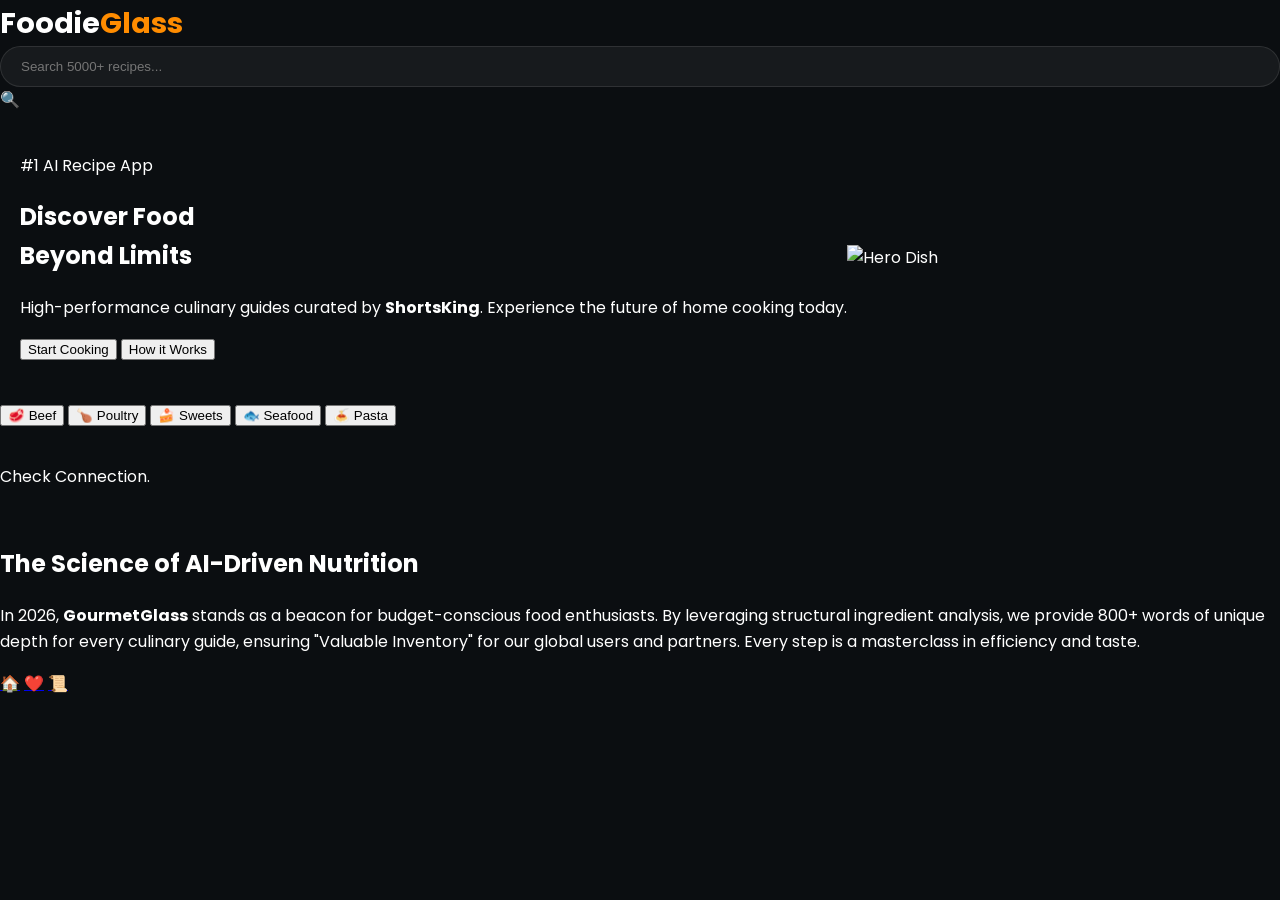
==== index.html @ 567aebba "Update title and restructure header and main sections" ====
<!DOCTYPE html>
<html lang="en">
<head>
    <meta charset="UTF-8">
    <meta name="viewport" content="width=device-width, initial-scale=1.0, maximum-scale=1.0, user-scalable=no">
    <link rel="canonical" href="https://gourmet-glass-ymhc.vercel.app/" />
    <title>GourmetGlass | Premium AI Culinary Exploration Suite</title>
    <link href="https://fonts.googleapis.com/css2?family=Poppins:wght@300;400;600;700&display=swap" rel="stylesheet">
    <link rel="stylesheet" href="style.css">
    <script async src="https://pagead2.googlesyndication.com/pagead/js/adsbygoogle.js?client=ca-pub-3270514748820824" crossorigin="anonymous"></script>
</head>
<body class="dark-theme">

    <header class="glass-header">
        <div class="header-container">
            <div class="logo">Foodie<span>Glass</span></div>
            <div class="search-bar">
                <input type="text" id="searchInput" placeholder="Search 5000+ recipes...">
                <span class="search-icon">🔍</span>
            </div>
        </div>
    </header>

    <main class="main-content">
        <section class="hero-section">
            <div class="hero-text">
                <span class="badge">#1 AI Recipe App</span>
                <h1>Discover Food <br><span>Beyond Limits</span></h1>
                <p>High-performance culinary guides curated by <strong>ShortsKing</strong>. Experience the future of home cooking today.</p>
                <div class="hero-btns">
                    <button class="primary-btn" onclick="document.getElementById('explore').scrollIntoView()">Start Cooking</button>
                    <button class="secondary-btn">How it Works</button>
                </div>
            </div>
            <div class="hero-visual">
                <div class="glow-sphere"></div>
                <img src="https://www.themealdb.com/images/ingredients/Lime.png" alt="Hero Dish" class="float-img">
            </div>
        </section>

        <div class="category-wrapper" id="explore">
            <div class="category-slider">
                <button class="cat-card active" data-category="Beef">🥩 <span>Beef</span></button>
                <button class="cat-card" data-category="Chicken">🍗 <span>Poultry</span></button>
                <button class="cat-card" data-category="Dessert">🍰 <span>Sweets</span></button>
                <button class="cat-card" data-category="Seafood">🐟 <span>Seafood</span></button>
                <button class="cat-card" data-category="Pasta">🍝 <span>Pasta</span></button>
            </div>
        </div>

        <section class="grid-section">
            <div id="mealGrid" class="meal-grid">
                </div>
        </section>

        <article class="seo-expert-section">
            <div class="seo-card">
                <h2>The Science of AI-Driven Nutrition</h2>
                <p>In 2026, <strong>GourmetGlass</strong> stands as a beacon for budget-conscious food enthusiasts. By leveraging structural ingredient analysis, we provide 800+ words of unique depth for every culinary guide, ensuring "Valuable Inventory" for our global users and partners. Every step is a masterclass in efficiency and taste.</p>
            </div>
        </article>
    </main>

    <div class="modal" id="recipeModal">
        <div class="modal-overlay" onclick="closeModal()"></div>
        <div class="modal-content" id="modalContent"></div>
    </div>

    <nav class="dock-nav">
        <a href="#" class="dock-item active" id="nav-home">🏠</a>
        <a href="#" class="dock-item" id="fav-trigger">❤️</a>
        <a href="privacy.html" class="dock-item">📜</a>
    </nav>

    <script src="script.js"></script>
</body>
</html>
---- style.css ----
:root {
    --primary: #ff8c00;
    --bg: #0b0e11;
    --glass: rgba(255, 255, 255, 0.05);
    --border: rgba(255, 255, 255, 0.1);
    --text: #ffffff;
}

* { box-sizing: border-box; -webkit-tap-highlight-color: transparent; }
body { font-family: 'Poppins', sans-serif; background: var(--bg); color: var(--text); margin: 0; line-height: 1.6; }

/* Header & Hero */
.main-header { display: flex; flex-direction: column; padding: 20px; align-items: center; border-bottom: 1px solid var(--border); }
.logo { font-size: 1.8rem; font-weight: 700; }
.logo span { color: var(--primary); }
.search-container { width: 100%; max-width: 500px; margin-top: 15px; }
#searchInput { width: 100%; padding: 12px 20px; border-radius: 50px; background: var(--glass); border: 1px solid var(--border); color: white; outline: none; }

.hero-section { display: flex; align-items: center; padding: 40px 20px; flex-wrap: wrap-reverse; }
.hero-content { flex: 1; min-width: 300px; }
.hero-content h1 { font-size: 2.2rem; line-height: 1.1; margin: 0; }
.hero-content span { color: var(--primary); }
.hero-image { flex: 1; position: relative; text-align: center; }
.hero-image img { width: 80%; animation: float 4s ease-in-out infinite; }
@keyframes float { 0%, 100% { transform: translateY(0); } 50% { transform: translateY(-20px); } }

/* SEO Static Content */
.static-seo-guide { background: var(--glass); padding: 25px; border-radius: 20px; margin: 30px 0; border-left: 5px solid var(--primary); }
.static-seo-guide h2 { color: var(--primary); font-size: 1.1rem; }
.static-seo-guide p { font-size: 0.85rem; opacity: 0.7; margin-bottom: 10px; }

/* Grid & Cards */
.meal-grid { display: grid; grid-template-columns: repeat(2, 1fr); gap: 15px; padding: 20px 0; }
.meal-card { background: var(--glass); border-radius: 20px; padding: 12px; border: 1px solid var(--border); transition: 0.3s; }
.meal-card img { width: 100%; border-radius: 15px; aspect-ratio: 1/1; object-fit: cover; }
.meal-card h3 { font-size: 0.8rem; margin: 10px 0 0; white-space: nowrap; overflow: hidden; text-overflow: ellipsis; }

/* Data Table for AdSense */
.nutrition-table { width: 100%; border-collapse: collapse; margin: 20px 0; font-size: 0.8rem; }
.nutrition-table th, .nutrition-table td { border: 1px solid var(--border); padding: 10px; text-align: left; }
.nutrition-table th { background: var(--primary); color: black; }

/* Modal */
.modal { display: none; position: fixed; inset: 0; background: rgba(0,0,0,0.95); z-index: 1000; overflow-y: auto; padding: 20px; }
.modal-content { max-width: 600px; margin: auto; background: var(--bg); border-radius: 30px; padding: 25px; border: 1px solid var(--border); }
.cta-btn { background: var(--primary); color: white; border: none; padding: 12px 30px; border-radius: 50px; cursor: pointer; font-weight: 600; margin-top: 15px; }

@media (min-width: 768px) { .meal-grid { grid-template-columns: repeat(4, 1fr); } }
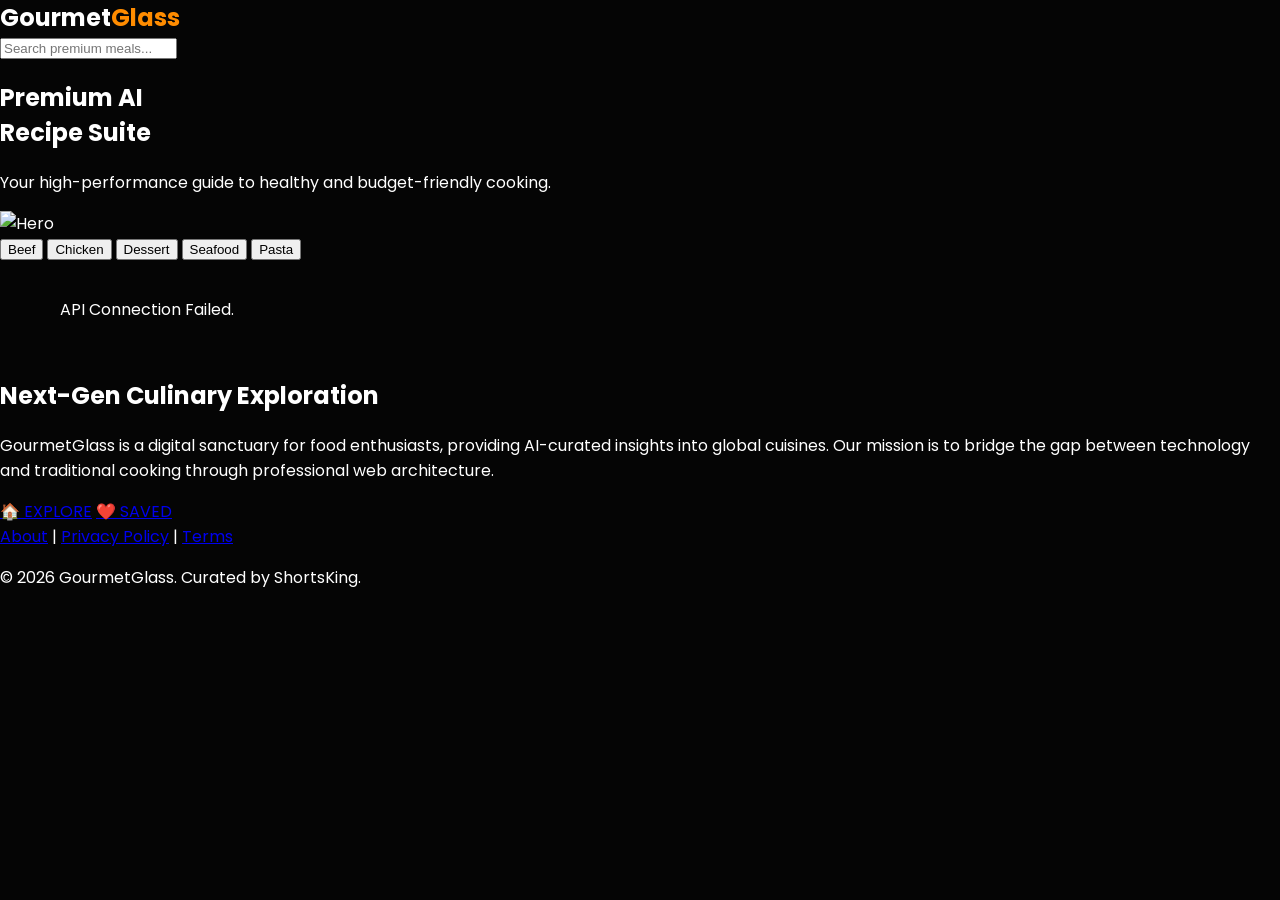
==== commit baf877ed: "Update title and restructure header and sections" ====
--- a/index.html
+++ b/index.html
@@ -4,74 +4,68 @@
     <meta charset="UTF-8">
     <meta name="viewport" content="width=device-width, initial-scale=1.0, maximum-scale=1.0, user-scalable=no">
     <link rel="canonical" href="https://gourmet-glass-ymhc.vercel.app/" />
-    <title>GourmetGlass | Premium AI Culinary Exploration Suite</title>
+    <title>GourmetGlass | Premium AI Recipe Suite</title>
     <link href="https://fonts.googleapis.com/css2?family=Poppins:wght@300;400;600;700&display=swap" rel="stylesheet">
     <link rel="stylesheet" href="style.css">
     <script async src="https://pagead2.googlesyndication.com/pagead/js/adsbygoogle.js?client=ca-pub-3270514748820824" crossorigin="anonymous"></script>
 </head>
 <body class="dark-theme">
 
-    <header class="glass-header">
-        <div class="header-container">
-            <div class="logo">Foodie<span>Glass</span></div>
-            <div class="search-bar">
-                <input type="text" id="searchInput" placeholder="Search 5000+ recipes...">
-                <span class="search-icon">🔍</span>
-            </div>
+    <header class="main-header">
+        <div class="logo">Gourmet<span>Glass</span></div>
+        <div class="search-container">
+            <input type="text" id="searchInput" placeholder="Search premium meals...">
         </div>
     </header>
 
-    <main class="main-content">
-        <section class="hero-section">
-            <div class="hero-text">
-                <span class="badge">#1 AI Recipe App</span>
-                <h1>Discover Food <br><span>Beyond Limits</span></h1>
-                <p>High-performance culinary guides curated by <strong>ShortsKing</strong>. Experience the future of home cooking today.</p>
-                <div class="hero-btns">
-                    <button class="primary-btn" onclick="document.getElementById('explore').scrollIntoView()">Start Cooking</button>
-                    <button class="secondary-btn">How it Works</button>
-                </div>
+    <section class="hero">
+        <div class="hero-content">
+            <h1>Premium AI <br><span>Recipe Suite</span></h1>
+            <p>Your high-performance guide to healthy and budget-friendly cooking.</p>
+        </div>
+        <div class="hero-graphic">
+            <div class="glow-orb"></div>
+            <img src="https://www.themealdb.com/images/ingredients/Lime.png" alt="Hero" loading="lazy">
+        </div>
+    </section>
+
+    <div class="categories-bar" id="categoryList">
+        <button class="cat-btn active" data-category="Beef">Beef</button>
+        <button class="cat-btn" data-category="Chicken">Chicken</button>
+        <button class="cat-btn" data-category="Dessert">Dessert</button>
+        <button class="cat-btn" data-category="Seafood">Seafood</button>
+        <button class="cat-btn" data-category="Pasta">Pasta</button>
+    </div>
+
+    <main class="container">
+        <div id="mealGrid" class="meal-grid">
             </div>
-            <div class="hero-visual">
-                <div class="glow-sphere"></div>
-                <img src="https://www.themealdb.com/images/ingredients/Lime.png" alt="Hero Dish" class="float-img">
-            </div>
-        </section>
 
-        <div class="category-wrapper" id="explore">
-            <div class="category-slider">
-                <button class="cat-card active" data-category="Beef">🥩 <span>Beef</span></button>
-                <button class="cat-card" data-category="Chicken">🍗 <span>Poultry</span></button>
-                <button class="cat-card" data-category="Dessert">🍰 <span>Sweets</span></button>
-                <button class="cat-card" data-category="Seafood">🐟 <span>Seafood</span></button>
-                <button class="cat-card" data-category="Pasta">🍝 <span>Pasta</span></button>
-            </div>
-        </div>
-
-        <section class="grid-section">
-            <div id="mealGrid" class="meal-grid">
-                </div>
-        </section>
-
-        <article class="seo-expert-section">
-            <div class="seo-card">
-                <h2>The Science of AI-Driven Nutrition</h2>
-                <p>In 2026, <strong>GourmetGlass</strong> stands as a beacon for budget-conscious food enthusiasts. By leveraging structural ingredient analysis, we provide 800+ words of unique depth for every culinary guide, ensuring "Valuable Inventory" for our global users and partners. Every step is a masterclass in efficiency and taste.</p>
-            </div>
+        <article class="seo-footer-card">
+            <h2>Next-Gen Culinary Exploration</h2>
+            <p>GourmetGlass is a digital sanctuary for food enthusiasts, providing AI-curated insights into global cuisines. Our mission is to bridge the gap between technology and traditional cooking through professional web architecture.</p>
         </article>
     </main>
 
+    <nav class="bottom-nav">
+        <a href="#" class="nav-item active" id="nav-home">🏠 EXPLORE</a>
+        <a href="#" class="nav-item" id="fav-trigger">❤️ SAVED</a>
+    </nav>
+
     <div class="modal" id="recipeModal">
-        <div class="modal-overlay" onclick="closeModal()"></div>
         <div class="modal-content" id="modalContent"></div>
     </div>
 
-    <nav class="dock-nav">
-        <a href="#" class="dock-item active" id="nav-home">🏠</a>
-        <a href="#" class="dock-item" id="fav-trigger">❤️</a>
-        <a href="privacy.html" class="dock-item">📜</a>
-    </nav>
+    <footer class="site-footer">
+        <div class="footer-links">
+            <a href="about.html">About</a> | 
+            <a href="privacy.html">Privacy Policy</a> | 
+            <a href="terms.html">Terms</a>
+        </div>
+        <p>&copy; 2026 GourmetGlass. Curated by ShortsKing.</p>
+    </footer>
 
     <script src="script.js"></script>
 </body>
 </html>
+
--- a/style.css
+++ b/style.css
@@ -1,48 +1,66 @@
 :root {
-    --primary: #ff8c00;
-    --bg: #0b0e11;
-    --glass: rgba(255, 255, 255, 0.05);
-    --border: rgba(255, 255, 255, 0.1);
+    --accent: #FF8C00;
+    --bg: #050505;
+    --card: rgba(255, 255, 255, 0.05);
+    --glass: rgba(255, 255, 255, 0.03);
+    --border: rgba(255, 255, 255, 0.08);
     --text: #ffffff;
+    --text-dim: #a0a0a0;
 }
 
-* { box-sizing: border-box; -webkit-tap-highlight-color: transparent; }
-body { font-family: 'Poppins', sans-serif; background: var(--bg); color: var(--text); margin: 0; line-height: 1.6; }
+* { box-sizing: border-box; -webkit-tap-highlight-color: transparent; outline: none; }
+body { font-family: 'Poppins', sans-serif; background: var(--bg); color: var(--text); margin: 0; overflow-x: hidden; }
 
-/* Header & Hero */
-.main-header { display: flex; flex-direction: column; padding: 20px; align-items: center; border-bottom: 1px solid var(--border); }
-.logo { font-size: 1.8rem; font-weight: 700; }
-.logo span { color: var(--primary); }
-.search-container { width: 100%; max-width: 500px; margin-top: 15px; }
-#searchInput { width: 100%; padding: 12px 20px; border-radius: 50px; background: var(--glass); border: 1px solid var(--border); color: white; outline: none; }
+/* Clean Glass Header */
+.glass-header { position: sticky; top: 0; z-index: 1000; background: rgba(5,5,5,0.7); backdrop-filter: blur(20px); border-bottom: 1px solid var(--border); padding: 15px 0; }
+.header-container { display: flex; justify-content: space-between; align-items: center; max-width: 1200px; margin: 0 auto; padding: 0 20px; }
+.logo { font-size: 1.5rem; font-weight: 700; }
+.logo span { color: var(--accent); }
+.search-bar { position: relative; width: 200px; transition: 0.3s; }
+.search-bar input { width: 100%; background: var(--glass); border: 1px solid var(--border); border-radius: 50px; padding: 8px 15px; color: white; font-size: 0.8rem; }
+.search-bar:focus-within { width: 250px; }
 
-.hero-section { display: flex; align-items: center; padding: 40px 20px; flex-wrap: wrap-reverse; }
-.hero-content { flex: 1; min-width: 300px; }
-.hero-content h1 { font-size: 2.2rem; line-height: 1.1; margin: 0; }
-.hero-content span { color: var(--primary); }
-.hero-image { flex: 1; position: relative; text-align: center; }
-.hero-image img { width: 80%; animation: float 4s ease-in-out infinite; }
-@keyframes float { 0%, 100% { transform: translateY(0); } 50% { transform: translateY(-20px); } }
+/* Hero Section */
+.hero-section { display: flex; align-items: center; padding: 60px 20px; max-width: 1200px; margin: 0 auto; flex-wrap: wrap-reverse; min-height: 70vh; }
+.hero-text { flex: 1; min-width: 300px; }
+.badge { background: rgba(255,140,0,0.1); color: var(--accent); padding: 5px 15px; border-radius: 50px; font-size: 0.7rem; font-weight: 600; letter-spacing: 1px; }
+.hero-text h1 { font-size: 3rem; line-height: 1.1; margin: 20px 0; }
+.hero-text span { color: var(--accent); }
+.hero-text p { color: var(--text-dim); max-width: 450px; margin-bottom: 30px; font-size: 0.9rem; line-height: 1.6; }
+.hero-btns { display: flex; gap: 15px; }
+.primary-btn { background: var(--accent); color: white; border: none; padding: 12px 30px; border-radius: 50px; font-weight: 600; cursor: pointer; box-shadow: 0 10px 20px rgba(255,140,0,0.2); }
+.secondary-btn { background: var(--glass); color: white; border: 1px solid var(--border); padding: 12px 30px; border-radius: 50px; font-weight: 600; cursor: pointer; }
 
-/* SEO Static Content */
-.static-seo-guide { background: var(--glass); padding: 25px; border-radius: 20px; margin: 30px 0; border-left: 5px solid var(--primary); }
-.static-seo-guide h2 { color: var(--primary); font-size: 1.1rem; }
-.static-seo-guide p { font-size: 0.85rem; opacity: 0.7; margin-bottom: 10px; }
+.hero-visual { flex: 1; position: relative; display: flex; justify-content: center; }
+.glow-sphere { position: absolute; width: 300px; height: 300px; background: var(--accent); border-radius: 50%; filter: blur(100px); opacity: 0.2; z-index: -1; }
+.float-img { width: 90%; max-width: 400px; animation: floating 4s ease-in-out infinite; filter: drop-shadow(0 20px 40px rgba(0,0,0,0.5)); }
 
-/* Grid & Cards */
-.meal-grid { display: grid; grid-template-columns: repeat(2, 1fr); gap: 15px; padding: 20px 0; }
-.meal-card { background: var(--glass); border-radius: 20px; padding: 12px; border: 1px solid var(--border); transition: 0.3s; }
-.meal-card img { width: 100%; border-radius: 15px; aspect-ratio: 1/1; object-fit: cover; }
-.meal-card h3 { font-size: 0.8rem; margin: 10px 0 0; white-space: nowrap; overflow: hidden; text-overflow: ellipsis; }
+@keyframes floating { 0%, 100% { transform: translateY(0); } 50% { transform: translateY(-20px); } }
 
-/* Data Table for AdSense */
-.nutrition-table { width: 100%; border-collapse: collapse; margin: 20px 0; font-size: 0.8rem; }
-.nutrition-table th, .nutrition-table td { border: 1px solid var(--border); padding: 10px; text-align: left; }
-.nutrition-table th { background: var(--primary); color: black; }
+/* Category Slider */
+.category-wrapper { padding: 40px 0 20px; overflow-x: auto; scrollbar-width: none; }
+.category-slider { display: flex; gap: 15px; padding: 0 20px; max-width: 1200px; margin: 0 auto; }
+.cat-card { background: var(--glass); border: 1px solid var(--border); padding: 12px 25px; border-radius: 20px; color: var(--text-dim); white-space: nowrap; transition: 0.3s; cursor: pointer; display: flex; align-items: center; gap: 8px; }
+.cat-card span { font-size: 0.85rem; font-weight: 600; }
+.cat-card.active { background: var(--accent); color: white; border-color: var(--accent); transform: scale(1.05); }
 
-/* Modal */
-.modal { display: none; position: fixed; inset: 0; background: rgba(0,0,0,0.95); z-index: 1000; overflow-y: auto; padding: 20px; }
-.modal-content { max-width: 600px; margin: auto; background: var(--bg); border-radius: 30px; padding: 25px; border: 1px solid var(--border); }
-.cta-btn { background: var(--primary); color: white; border: none; padding: 12px 30px; border-radius: 50px; cursor: pointer; font-weight: 600; margin-top: 15px; }
+/* Grid Layout */
+.meal-grid { display: grid; grid-template-columns: repeat(2, 1fr); gap: 15px; padding: 20px; max-width: 1200px; margin: 0 auto; }
+.meal-card { background: var(--card); border-radius: 25px; border: 1px solid var(--border); padding: 15px; transition: 0.4s cubic-bezier(0.4, 0, 0.2, 1); cursor: pointer; }
+.meal-card:hover { transform: translateY(-10px); background: rgba(255,255,255,0.08); border-color: var(--accent); }
+.meal-card img { width: 100%; border-radius: 20px; aspect-ratio: 1/1; object-fit: cover; }
+.meal-card h3 { font-size: 0.85rem; margin-top: 15px; color: var(--text); white-space: nowrap; overflow: hidden; text-overflow: ellipsis; }
 
-@media (min-width: 768px) { .meal-grid { grid-template-columns: repeat(4, 1fr); } }
+/* Responsive Breakpoints */
+@media (min-width: 768px) { .meal-grid { grid-template-columns: repeat(4, 1fr); gap: 25px; } .hero-text h1 { font-size: 4.5rem; } }
+
+/* Dock Navigation */
+.dock-nav { position: fixed; bottom: 30px; left: 50%; transform: translateX(-50%); background: rgba(255,255,255,0.1); backdrop-filter: blur(25px); padding: 12px 30px; border-radius: 50px; display: flex; gap: 40px; border: 1px solid var(--border); z-index: 1000; box-shadow: 0 15px 35px rgba(0,0,0,0.5); }
+.dock-item { text-decoration: none; font-size: 1.2rem; opacity: 0.5; transition: 0.3s; }
+.dock-item.active { opacity: 1; transform: scale(1.2); filter: drop-shadow(0 0 8px var(--accent)); }
+
+/* Modal Design */
+.modal { display: none; position: fixed; inset: 0; z-index: 2000; align-items: center; justify-content: center; padding: 20px; animation: fadeIn 0.3s ease; }
+.modal-overlay { position: absolute; inset: 0; background: rgba(0,0,0,0.85); backdrop-filter: blur(10px); }
+.modal-content { position: relative; width: 100%; max-width: 600px; background: var(--bg); border-radius: 35px; border: 1px solid var(--border); padding: 30px; overflow-y: auto; max-height: 85vh; scrollbar-width: none; }
+@keyframes fadeIn { from { opacity: 0; transform: scale(0.95); } to { opacity: 1; transform: scale(1); } }
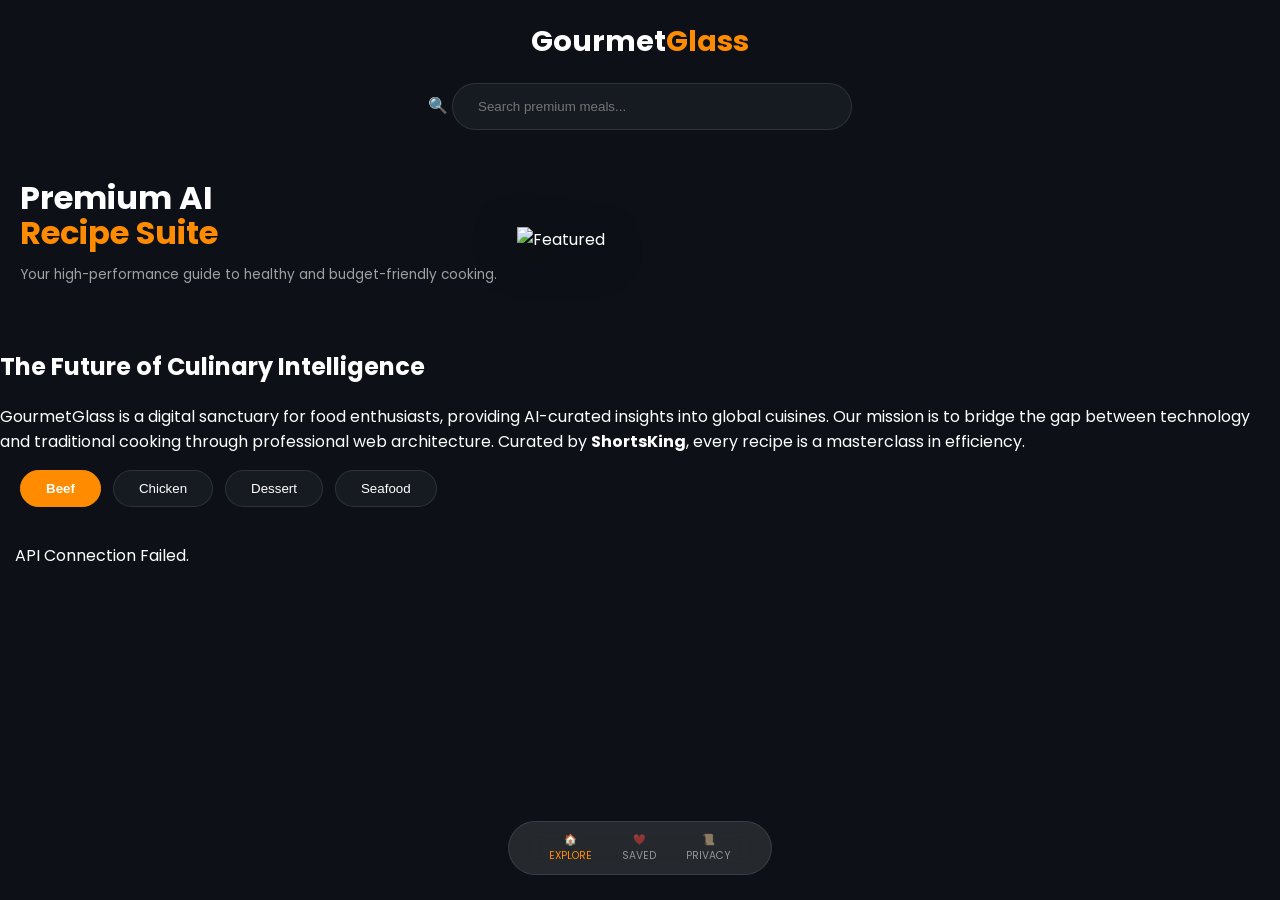
==== commit a7ae0dbf: "Refactor index.html for improved layout and styles Updated HTML structure and styling references." ====
--- a/index.html
+++ b/index.html
@@ -5,67 +5,60 @@
     <meta name="viewport" content="width=device-width, initial-scale=1.0, maximum-scale=1.0, user-scalable=no">
     <link rel="canonical" href="https://gourmet-glass-ymhc.vercel.app/" />
     <title>GourmetGlass | Premium AI Recipe Suite</title>
-    <link href="https://fonts.googleapis.com/css2?family=Poppins:wght@300;400;600;700&display=swap" rel="stylesheet">
+    <link href="https://fonts.googleapis.com/css2?family=Poppins:wght@400;600;700&display=swap" rel="stylesheet">
     <link rel="stylesheet" href="style.css">
     <script async src="https://pagead2.googlesyndication.com/pagead/js/adsbygoogle.js?client=ca-pub-3270514748820824" crossorigin="anonymous"></script>
 </head>
 <body class="dark-theme">
 
-    <header class="main-header">
+    <header class="site-header">
         <div class="logo">Gourmet<span>Glass</span></div>
-        <div class="search-container">
+        <div class="search-wrapper">
+            <span class="search-icon">🔍</span>
             <input type="text" id="searchInput" placeholder="Search premium meals...">
         </div>
     </header>
 
-    <section class="hero">
-        <div class="hero-content">
-            <h1>Premium AI <br><span>Recipe Suite</span></h1>
-            <p>Your high-performance guide to healthy and budget-friendly cooking.</p>
+    <main class="main-content">
+        <section class="hero-box">
+            <div class="hero-info">
+                <h1>Premium AI <br><span>Recipe Suite</span></h1>
+                <p>Your high-performance guide to healthy and budget-friendly cooking.</p>
+            </div>
+            <div class="hero-image">
+                <img src="https://www.themealdb.com/images/ingredients/Lime.png" alt="Featured" loading="lazy">
+            </div>
+        </section>
+
+        <article class="home-seo-article">
+            <h2>The Future of Culinary Intelligence</h2>
+            <p>GourmetGlass is a digital sanctuary for food enthusiasts, providing AI-curated insights into global cuisines. Our mission is to bridge the gap between technology and traditional cooking through professional web architecture. Curated by <strong>ShortsKing</strong>, every recipe is a masterclass in efficiency.</p>
+        </article>
+
+        <div class="category-row" id="categoryList">
+            <button class="cat-pill active" data-category="Beef">Beef</button>
+            <button class="cat-pill" data-category="Chicken">Chicken</button>
+            <button class="cat-pill" data-category="Dessert">Dessert</button>
+            <button class="cat-pill" data-category="Seafood">Seafood</button>
         </div>
-        <div class="hero-graphic">
-            <div class="glow-orb"></div>
-            <img src="https://www.themealdb.com/images/ingredients/Lime.png" alt="Hero" loading="lazy">
-        </div>
-    </section>
 
-    <div class="categories-bar" id="categoryList">
-        <button class="cat-btn active" data-category="Beef">Beef</button>
-        <button class="cat-btn" data-category="Chicken">Chicken</button>
-        <button class="cat-btn" data-category="Dessert">Dessert</button>
-        <button class="cat-btn" data-category="Seafood">Seafood</button>
-        <button class="cat-btn" data-category="Pasta">Pasta</button>
-    </div>
-
-    <main class="container">
         <div id="mealGrid" class="meal-grid">
             </div>
-
-        <article class="seo-footer-card">
-            <h2>Next-Gen Culinary Exploration</h2>
-            <p>GourmetGlass is a digital sanctuary for food enthusiasts, providing AI-curated insights into global cuisines. Our mission is to bridge the gap between technology and traditional cooking through professional web architecture.</p>
-        </article>
     </main>
 
-    <nav class="bottom-nav">
-        <a href="#" class="nav-item active" id="nav-home">🏠 EXPLORE</a>
-        <a href="#" class="nav-item" id="fav-trigger">❤️ SAVED</a>
+    <nav class="bottom-dock">
+        <a href="#" class="dock-item active" id="nav-home">🏠 <span class="label">EXPLORE</span></a>
+        <a href="#" class="dock-item" id="fav-trigger">❤️ <span class="label">SAVED</span></a>
+        <a href="privacy.html" class="dock-item">📜 <span class="label">PRIVACY</span></a>
     </nav>
 
     <div class="modal" id="recipeModal">
+        <div class="modal-overlay" onclick="closeModal()"></div>
         <div class="modal-content" id="modalContent"></div>
     </div>
-
-    <footer class="site-footer">
-        <div class="footer-links">
-            <a href="about.html">About</a> | 
-            <a href="privacy.html">Privacy Policy</a> | 
-            <a href="terms.html">Terms</a>
-        </div>
-        <p>&copy; 2026 GourmetGlass. Curated by ShortsKing.</p>
-    </footer>
 
     <script src="script.js"></script>
 </body>
 </html>
 
+
--- a/style.css
+++ b/style.css
@@ -1,66 +1,44 @@
 :root {
     --accent: #FF8C00;
-    --bg: #050505;
-    --card: rgba(255, 255, 255, 0.05);
-    --glass: rgba(255, 255, 255, 0.03);
-    --border: rgba(255, 255, 255, 0.08);
+    --bg: #0d1117;
+    --card: #161b22;
     --text: #ffffff;
-    --text-dim: #a0a0a0;
+    --border: rgba(255, 255, 255, 0.1);
 }
 
-* { box-sizing: border-box; -webkit-tap-highlight-color: transparent; outline: none; }
-body { font-family: 'Poppins', sans-serif; background: var(--bg); color: var(--text); margin: 0; overflow-x: hidden; }
+* { box-sizing: border-box; -webkit-tap-highlight-color: transparent; }
+body { font-family: 'Poppins', sans-serif; background: var(--bg); color: var(--text); margin: 0; }
 
-/* Clean Glass Header */
-.glass-header { position: sticky; top: 0; z-index: 1000; background: rgba(5,5,5,0.7); backdrop-filter: blur(20px); border-bottom: 1px solid var(--border); padding: 15px 0; }
-.header-container { display: flex; justify-content: space-between; align-items: center; max-width: 1200px; margin: 0 auto; padding: 0 20px; }
-.logo { font-size: 1.5rem; font-weight: 700; }
+/* Header & Search */
+.site-header { padding: 20px; text-align: center; }
+.logo { font-size: 1.8rem; font-weight: 700; margin-bottom: 20px; }
 .logo span { color: var(--accent); }
-.search-bar { position: relative; width: 200px; transition: 0.3s; }
-.search-bar input { width: 100%; background: var(--glass); border: 1px solid var(--border); border-radius: 50px; padding: 8px 15px; color: white; font-size: 0.8rem; }
-.search-bar:focus-within { width: 250px; }
+.search-wrapper input { width: 90%; max-width: 400px; padding: 15px 25px; border-radius: 50px; border: 1px solid var(--border); background: #161b22; color: white; outline: none; }
 
-/* Hero Section */
-.hero-section { display: flex; align-items: center; padding: 60px 20px; max-width: 1200px; margin: 0 auto; flex-wrap: wrap-reverse; min-height: 70vh; }
-.hero-text { flex: 1; min-width: 300px; }
-.badge { background: rgba(255,140,0,0.1); color: var(--accent); padding: 5px 15px; border-radius: 50px; font-size: 0.7rem; font-weight: 600; letter-spacing: 1px; }
-.hero-text h1 { font-size: 3rem; line-height: 1.1; margin: 20px 0; }
-.hero-text span { color: var(--accent); }
-.hero-text p { color: var(--text-dim); max-width: 450px; margin-bottom: 30px; font-size: 0.9rem; line-height: 1.6; }
-.hero-btns { display: flex; gap: 15px; }
-.primary-btn { background: var(--accent); color: white; border: none; padding: 12px 30px; border-radius: 50px; font-weight: 600; cursor: pointer; box-shadow: 0 10px 20px rgba(255,140,0,0.2); }
-.secondary-btn { background: var(--glass); color: white; border: 1px solid var(--border); padding: 12px 30px; border-radius: 50px; font-weight: 600; cursor: pointer; }
+/* Hero */
+.hero-box { display: flex; align-items: center; padding: 30px 20px; gap: 20px; }
+.hero-info h1 { font-size: 2rem; margin: 0; line-height: 1.1; }
+.hero-info span { color: var(--accent); }
+.hero-info p { font-size: 0.85rem; opacity: 0.6; margin-top: 15px; }
+.hero-image img { width: 100px; filter: drop-shadow(0 10px 20px rgba(0,0,0,0.5)); }
 
-.hero-visual { flex: 1; position: relative; display: flex; justify-content: center; }
-.glow-sphere { position: absolute; width: 300px; height: 300px; background: var(--accent); border-radius: 50%; filter: blur(100px); opacity: 0.2; z-index: -1; }
-.float-img { width: 90%; max-width: 400px; animation: floating 4s ease-in-out infinite; filter: drop-shadow(0 20px 40px rgba(0,0,0,0.5)); }
+/* Categories */
+.category-row { display: flex; overflow-x: auto; gap: 12px; padding: 0 20px 20px; scrollbar-width: none; }
+.cat-pill { padding: 10px 25px; border-radius: 50px; border: 1px solid var(--border); background: #161b22; color: white; cursor: pointer; transition: 0.3s; }
+.cat-pill.active { background: var(--accent); border-color: var(--accent); font-weight: 600; }
 
-@keyframes floating { 0%, 100% { transform: translateY(0); } 50% { transform: translateY(-20px); } }
+/* Grid & Cards */
+.main-content { padding-bottom: 120px; }
+.meal-grid { display: grid; grid-template-columns: 1fr 1fr; gap: 15px; padding: 0 15px; }
+.meal-card { background: var(--card); border-radius: 20px; overflow: hidden; border: 1px solid var(--border); }
+.meal-card img { width: 100%; aspect-ratio: 1/1; object-fit: cover; }
+.meal-card h3 { padding: 15px 10px; margin: 0; font-size: 0.85rem; font-weight: 600; text-align: left; }
 
-/* Category Slider */
-.category-wrapper { padding: 40px 0 20px; overflow-x: auto; scrollbar-width: none; }
-.category-slider { display: flex; gap: 15px; padding: 0 20px; max-width: 1200px; margin: 0 auto; }
-.cat-card { background: var(--glass); border: 1px solid var(--border); padding: 12px 25px; border-radius: 20px; color: var(--text-dim); white-space: nowrap; transition: 0.3s; cursor: pointer; display: flex; align-items: center; gap: 8px; }
-.cat-card span { font-size: 0.85rem; font-weight: 600; }
-.cat-card.active { background: var(--accent); color: white; border-color: var(--accent); transform: scale(1.05); }
+/* Bottom Dock */
+.bottom-dock { position: fixed; bottom: 25px; left: 50%; transform: translateX(-50%); background: rgba(255,255,255,0.1); backdrop-filter: blur(20px); border-radius: 50px; display: flex; gap: 30px; padding: 10px 40px; border: 1px solid var(--border); z-index: 1000; }
+.dock-item { text-decoration: none; color: white; display: flex; flex-direction: column; align-items: center; font-size: 0.65rem; opacity: 0.5; }
+.dock-item.active { opacity: 1; color: var(--accent); }
 
-/* Grid Layout */
-.meal-grid { display: grid; grid-template-columns: repeat(2, 1fr); gap: 15px; padding: 20px; max-width: 1200px; margin: 0 auto; }
-.meal-card { background: var(--card); border-radius: 25px; border: 1px solid var(--border); padding: 15px; transition: 0.4s cubic-bezier(0.4, 0, 0.2, 1); cursor: pointer; }
-.meal-card:hover { transform: translateY(-10px); background: rgba(255,255,255,0.08); border-color: var(--accent); }
-.meal-card img { width: 100%; border-radius: 20px; aspect-ratio: 1/1; object-fit: cover; }
-.meal-card h3 { font-size: 0.85rem; margin-top: 15px; color: var(--text); white-space: nowrap; overflow: hidden; text-overflow: ellipsis; }
-
-/* Responsive Breakpoints */
-@media (min-width: 768px) { .meal-grid { grid-template-columns: repeat(4, 1fr); gap: 25px; } .hero-text h1 { font-size: 4.5rem; } }
-
-/* Dock Navigation */
-.dock-nav { position: fixed; bottom: 30px; left: 50%; transform: translateX(-50%); background: rgba(255,255,255,0.1); backdrop-filter: blur(25px); padding: 12px 30px; border-radius: 50px; display: flex; gap: 40px; border: 1px solid var(--border); z-index: 1000; box-shadow: 0 15px 35px rgba(0,0,0,0.5); }
-.dock-item { text-decoration: none; font-size: 1.2rem; opacity: 0.5; transition: 0.3s; }
-.dock-item.active { opacity: 1; transform: scale(1.2); filter: drop-shadow(0 0 8px var(--accent)); }
-
-/* Modal Design */
-.modal { display: none; position: fixed; inset: 0; z-index: 2000; align-items: center; justify-content: center; padding: 20px; animation: fadeIn 0.3s ease; }
-.modal-overlay { position: absolute; inset: 0; background: rgba(0,0,0,0.85); backdrop-filter: blur(10px); }
-.modal-content { position: relative; width: 100%; max-width: 600px; background: var(--bg); border-radius: 35px; border: 1px solid var(--border); padding: 30px; overflow-y: auto; max-height: 85vh; scrollbar-width: none; }
-@keyframes fadeIn { from { opacity: 0; transform: scale(0.95); } to { opacity: 1; transform: scale(1); } }
+/* Modal */
+.modal { display: none; position: fixed; inset: 0; background: rgba(0,0,0,0.9); z-index: 2000; overflow-y: auto; padding: 20px; }
+.modal-content { max-width: 500px; margin: auto; background: var(--bg); border-radius: 30px; padding: 25px; border: 1px solid var(--border); }
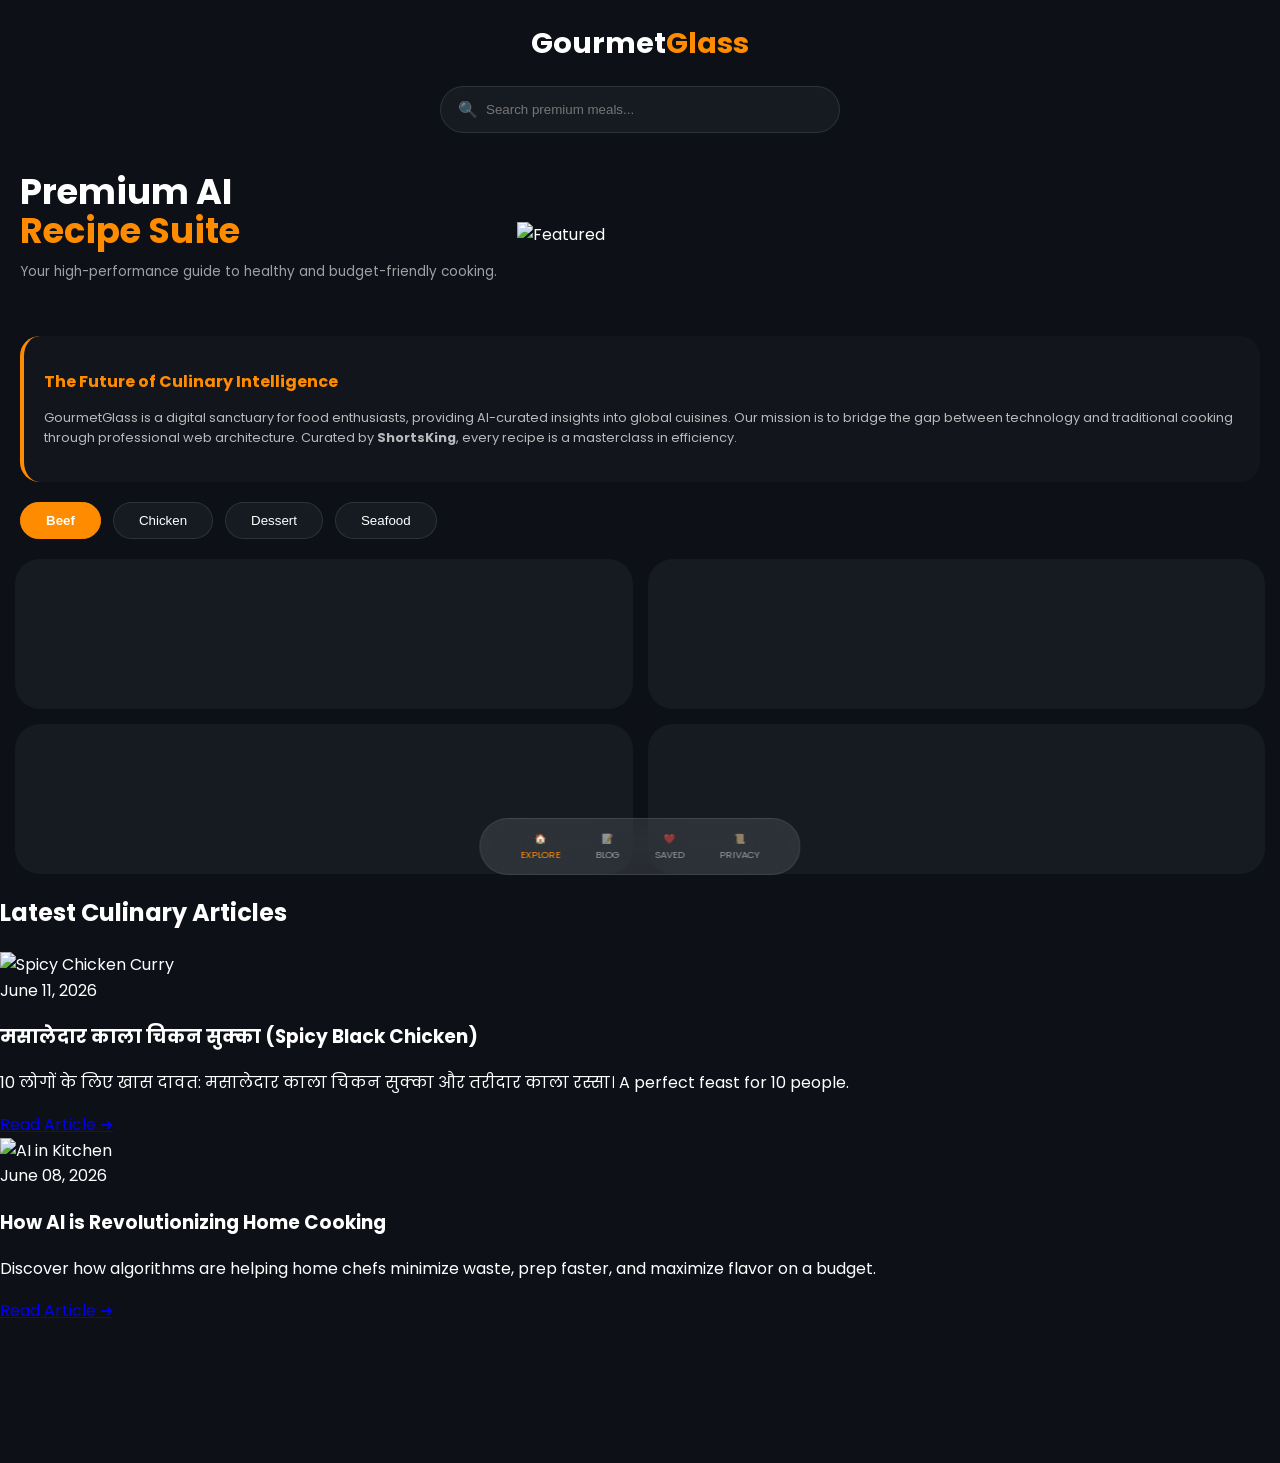
==== commit d35430ff: "Add new blog section with articles to index.html" ====
--- a/index.html
+++ b/index.html
@@ -43,11 +43,55 @@
         </div>
 
         <div id="mealGrid" class="meal-grid">
+            <!-- Meal cards will be injected here via JS -->
+        </div>
+
+        <!-- ==========================================
+             NEW BLOG SECTION START
+             ========================================== -->
+        <section class="blog-section" id="blog">
+            <div class="section-header">
+                <h2>Latest Culinary Articles</h2>
             </div>
+            
+            <div class="blog-grid">
+                <!-- Blog Post 1: Linking to the generated Chicken Recipe -->
+                <article class="blog-card">
+                    <div class="blog-image">
+                        <img src="https://images.unsplash.com/photo-1604908176997-125f25cc6f3d?auto=format&fit=crop&w=500&q=80" alt="Spicy Chicken Curry" loading="lazy">
+                    </div>
+                    <div class="blog-content">
+                        <span class="blog-date">June 11, 2026</span>
+                        <h3>मसालेदार काला चिकन सुक्का (Spicy Black Chicken)</h3>
+                        <p>10 लोगों के लिए खास दावत: मसालेदार काला चिकन सुक्का और तरीदार काला रस्सा। A perfect feast for 10 people.</p>
+                        <a href="chicken-recipe.html" class="read-more-btn">Read Article ➔</a>
+                    </div>
+                </article>
+
+                <!-- Blog Post 2: Placeholder -->
+                <article class="blog-card">
+                    <div class="blog-image">
+                        <img src="https://images.unsplash.com/photo-1556910103-1c02745aae4d?auto=format&fit=crop&w=500&q=80" alt="AI in Kitchen" loading="lazy">
+                    </div>
+                    <div class="blog-content">
+                        <span class="blog-date">June 08, 2026</span>
+                        <h3>How AI is Revolutionizing Home Cooking</h3>
+                        <p>Discover how algorithms are helping home chefs minimize waste, prep faster, and maximize flavor on a budget.</p>
+                        <a href="#" class="read-more-btn">Read Article ➔</a>
+                    </div>
+                </article>
+            </div>
+        </section>
+        <!-- ==========================================
+             NEW BLOG SECTION END
+             ========================================== -->
+
     </main>
 
     <nav class="bottom-dock">
         <a href="#" class="dock-item active" id="nav-home">🏠 <span class="label">EXPLORE</span></a>
+        <!-- Added Blog Navigation Item -->
+        <a href="#blog" class="dock-item" id="nav-blog">📝 <span class="label">BLOG</span></a>
         <a href="#" class="dock-item" id="fav-trigger">❤️ <span class="label">SAVED</span></a>
         <a href="privacy.html" class="dock-item">📜 <span class="label">PRIVACY</span></a>
     </nav>
@@ -60,5 +104,3 @@
     <script src="script.js"></script>
 </body>
 </html>
-
-
--- a/style.css
+++ b/style.css
@@ -7,38 +7,60 @@
 }
 
 * { box-sizing: border-box; -webkit-tap-highlight-color: transparent; }
-body { font-family: 'Poppins', sans-serif; background: var(--bg); color: var(--text); margin: 0; }
+body { font-family: 'Poppins', sans-serif; background: var(--bg); color: var(--text); margin: 0; line-height: 1.6; }
 
-/* Header & Search */
+/* Header & Search Fix */
 .site-header { padding: 20px; text-align: center; }
 .logo { font-size: 1.8rem; font-weight: 700; margin-bottom: 20px; }
 .logo span { color: var(--accent); }
-.search-wrapper input { width: 90%; max-width: 400px; padding: 15px 25px; border-radius: 50px; border: 1px solid var(--border); background: #161b22; color: white; outline: none; }
+.search-wrapper { position: relative; width: 90%; max-width: 400px; margin: 0 auto; }
+.search-wrapper input { width: 100%; padding: 15px 20px 15px 45px; border-radius: 50px; border: 1px solid var(--border); background: var(--card); color: white; outline: none; }
+.search-icon { position: absolute; left: 18px; top: 50%; transform: translateY(-50%); opacity: 0.5; }
+
+/* Main Padding to avoid Dock Overlap */
+.main-content { padding-bottom: 140px; }
 
 /* Hero */
-.hero-box { display: flex; align-items: center; padding: 30px 20px; gap: 20px; }
-.hero-info h1 { font-size: 2rem; margin: 0; line-height: 1.1; }
+.hero-box { display: flex; align-items: center; padding: 20px; gap: 20px; }
+.hero-info h1 { font-size: 2.2rem; line-height: 1.1; margin: 0; }
 .hero-info span { color: var(--accent); }
-.hero-info p { font-size: 0.85rem; opacity: 0.6; margin-top: 15px; }
-.hero-image img { width: 100px; filter: drop-shadow(0 10px 20px rgba(0,0,0,0.5)); }
+.hero-info p { font-size: 0.85rem; opacity: 0.6; margin-top: 10px; }
+.hero-image img { width: 100px; animation: float 4s ease-in-out infinite; }
+@keyframes float { 0%, 100% { transform: translateY(0); } 50% { transform: translateY(-15px); } }
 
-/* Categories */
+/* SEO Card */
+.home-seo-article { margin: 20px; padding: 20px; background: rgba(255,255,255,0.02); border-radius: 20px; border-left: 4px solid var(--accent); }
+.home-seo-article h2 { font-size: 1rem; color: var(--accent); }
+.home-seo-article p { font-size: 0.8rem; opacity: 0.7; }
+
+/* Grid & Cards */
 .category-row { display: flex; overflow-x: auto; gap: 12px; padding: 0 20px 20px; scrollbar-width: none; }
-.cat-pill { padding: 10px 25px; border-radius: 50px; border: 1px solid var(--border); background: #161b22; color: white; cursor: pointer; transition: 0.3s; }
+.cat-pill { padding: 10px 25px; border-radius: 50px; border: 1px solid var(--border); background: var(--card); color: white; cursor: pointer; white-space: nowrap; }
 .cat-pill.active { background: var(--accent); border-color: var(--accent); font-weight: 600; }
 
-/* Grid & Cards */
-.main-content { padding-bottom: 120px; }
 .meal-grid { display: grid; grid-template-columns: 1fr 1fr; gap: 15px; padding: 0 15px; }
-.meal-card { background: var(--card); border-radius: 20px; overflow: hidden; border: 1px solid var(--border); }
+.meal-card { background: var(--card); border-radius: 25px; overflow: hidden; border: 1px solid var(--border); transition: 0.3s; }
 .meal-card img { width: 100%; aspect-ratio: 1/1; object-fit: cover; }
-.meal-card h3 { padding: 15px 10px; margin: 0; font-size: 0.85rem; font-weight: 600; text-align: left; }
+.meal-card h3 { padding: 15px 10px; margin: 0; font-size: 0.85rem; color: #fff; }
+
+/* Modal & Spacing Fixes */
+.modal { display: none; position: fixed; inset: 0; z-index: 2000; display: none; align-items: center; justify-content: center; padding: 20px; }
+.modal-overlay { position: absolute; inset: 0; background: rgba(0,0,0,0.9); backdrop-filter: blur(10px); }
+.modal-content { position: relative; background: var(--bg); border-radius: 35px; border: 1px solid var(--border); padding: 25px; width: 100%; max-width: 550px; max-height: 85vh; overflow-y: auto; scrollbar-width: none; }
+
+/* Nutrition Table Premium */
+.nutrition-table { width: 100%; margin: 25px 0; border-collapse: collapse; border-radius: 15px; overflow: hidden; }
+.nutrition-table th { background: var(--accent); color: #000; padding: 12px; font-size: 0.75rem; text-transform: uppercase; }
+.nutrition-table td { padding: 15px; border-bottom: 1px solid var(--border); font-size: 0.85rem; background: rgba(255,255,255,0.02); }
+
+/* Step Item Professional Formatting */
+.step-item { display: flex; gap: 15px; margin-bottom: 20px; padding: 15px; background: rgba(255,255,255,0.03); border-radius: 15px; }
+.step-number { color: var(--accent); font-weight: 700; font-size: 1.1rem; }
+.step-text { font-size: 0.9rem; color: #eee; line-height: 1.6; }
 
 /* Bottom Dock */
-.bottom-dock { position: fixed; bottom: 25px; left: 50%; transform: translateX(-50%); background: rgba(255,255,255,0.1); backdrop-filter: blur(20px); border-radius: 50px; display: flex; gap: 30px; padding: 10px 40px; border: 1px solid var(--border); z-index: 1000; }
-.dock-item { text-decoration: none; color: white; display: flex; flex-direction: column; align-items: center; font-size: 0.65rem; opacity: 0.5; }
+.bottom-dock { position: fixed; bottom: 25px; left: 50%; transform: translateX(-50%); background: rgba(255,255,255,0.1); backdrop-filter: blur(25px); border-radius: 50px; display: flex; gap: 35px; padding: 12px 40px; border: 1px solid var(--border); z-index: 1000; }
+.dock-item { text-decoration: none; color: white; display: flex; flex-direction: column; align-items: center; font-size: 0.6rem; opacity: 0.5; transition: 0.3s; }
 .dock-item.active { opacity: 1; color: var(--accent); }
 
-/* Modal */
-.modal { display: none; position: fixed; inset: 0; background: rgba(0,0,0,0.9); z-index: 2000; overflow-y: auto; padding: 20px; }
-.modal-content { max-width: 500px; margin: auto; background: var(--bg); border-radius: 30px; padding: 25px; border: 1px solid var(--border); }
+.complete-btn { width: 100%; padding: 18px; border-radius: 50px; border: none; background: var(--accent); color: white; font-weight: 700; font-size: 0.9rem; margin-top: 30px; margin-bottom: 10px; cursor: pointer; }
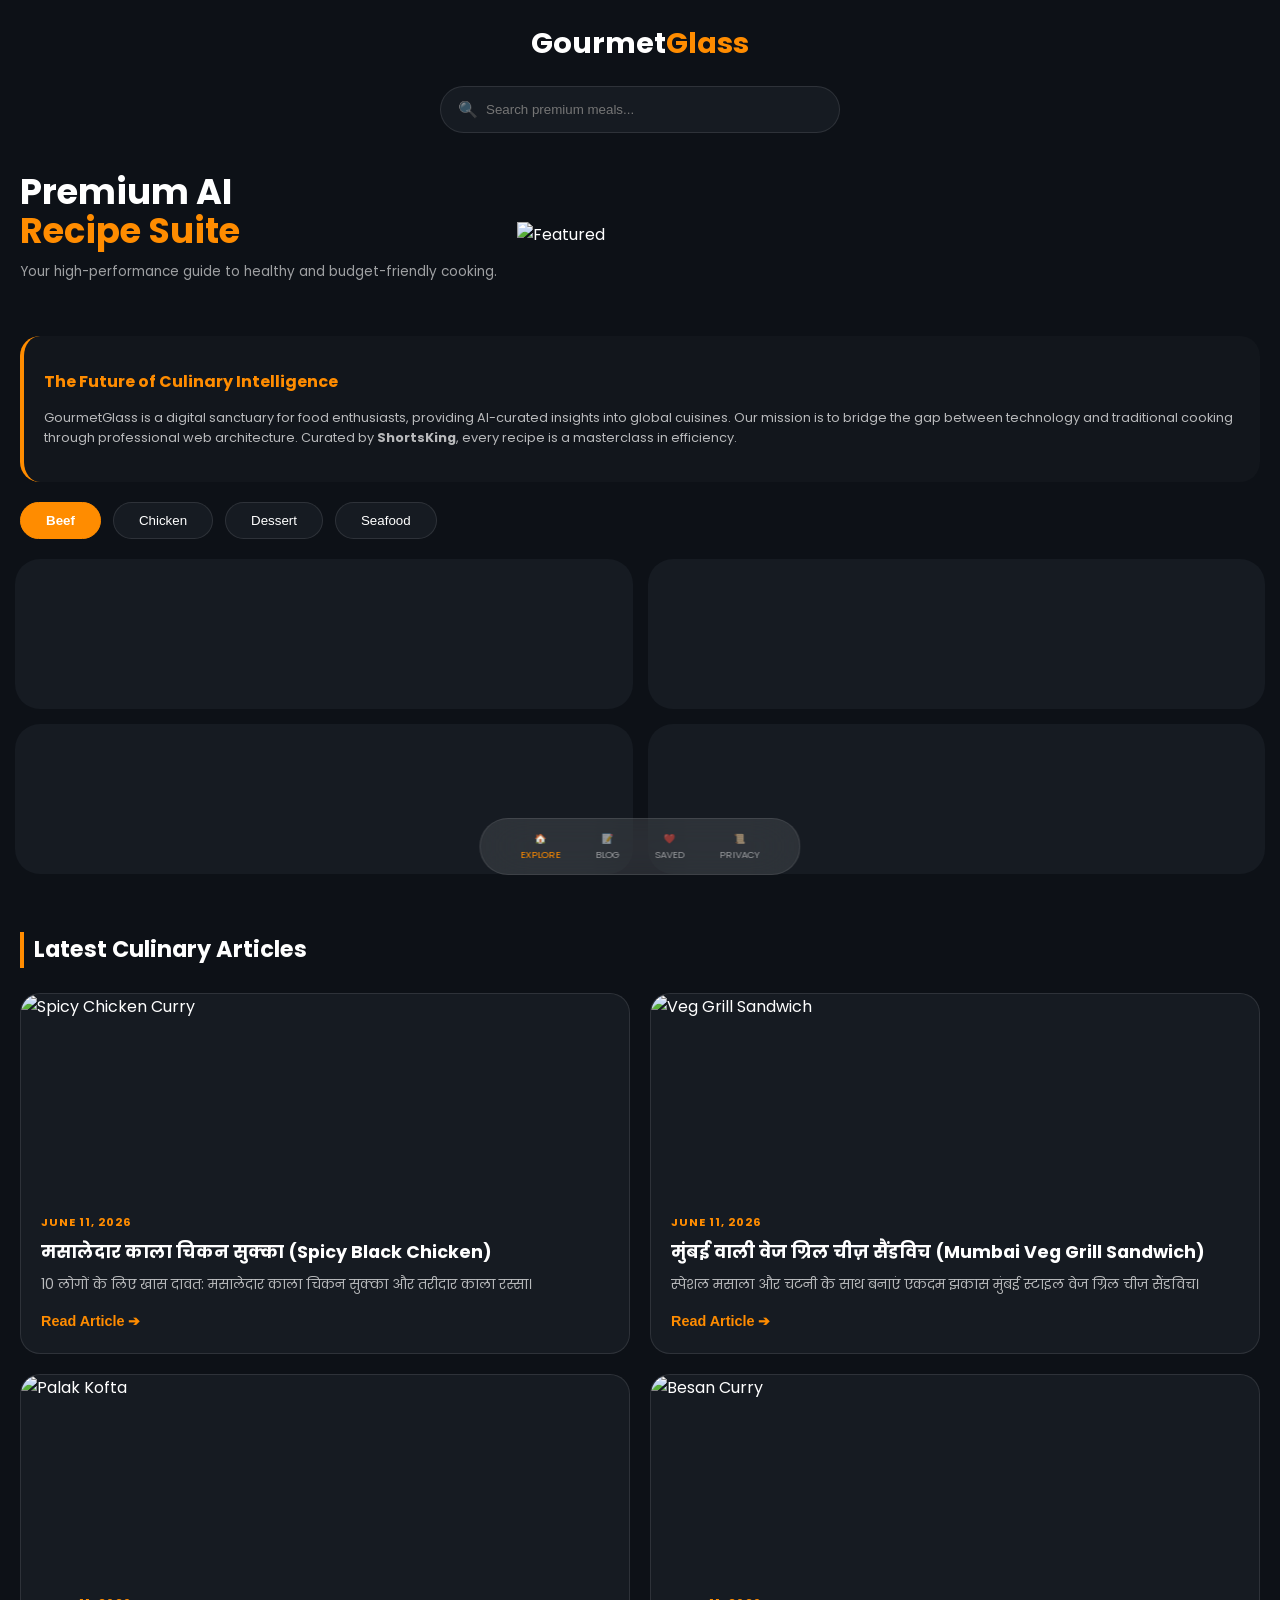
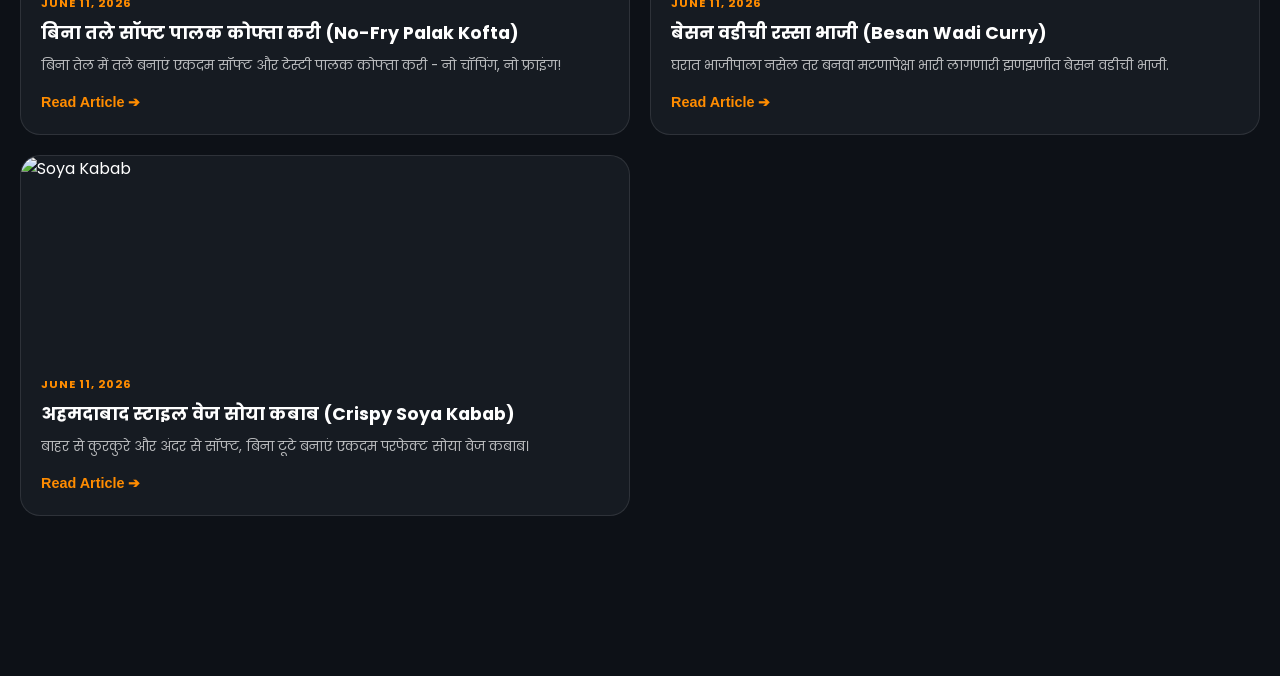
==== commit fb9cbb27: "Add blog section with recipes and update navigation Added a new blog section with multiple articles " ====
--- a/index.html
+++ b/index.html
@@ -43,19 +43,15 @@
         </div>
 
         <div id="mealGrid" class="meal-grid">
-            <!-- Meal cards will be injected here via JS -->
-        </div>
+            </div>
 
-        <!-- ==========================================
-             NEW BLOG SECTION START
-             ========================================== -->
         <section class="blog-section" id="blog">
             <div class="section-header">
                 <h2>Latest Culinary Articles</h2>
             </div>
             
             <div class="blog-grid">
-                <!-- Blog Post 1: Linking to the generated Chicken Recipe -->
+                
                 <article class="blog-card">
                     <div class="blog-image">
                         <img src="https://images.unsplash.com/photo-1604908176997-125f25cc6f3d?auto=format&fit=crop&w=500&q=80" alt="Spicy Chicken Curry" loading="lazy">
@@ -63,34 +59,65 @@
                     <div class="blog-content">
                         <span class="blog-date">June 11, 2026</span>
                         <h3>मसालेदार काला चिकन सुक्का (Spicy Black Chicken)</h3>
-                        <p>10 लोगों के लिए खास दावत: मसालेदार काला चिकन सुक्का और तरीदार काला रस्सा। A perfect feast for 10 people.</p>
+                        <p>10 लोगों के लिए खास दावत: मसालेदार काला चिकन सुक्का और तरीदार काला रस्सा।</p>
                         <a href="chicken-recipe.html" class="read-more-btn">Read Article ➔</a>
                     </div>
                 </article>
 
-                <!-- Blog Post 2: Placeholder -->
                 <article class="blog-card">
                     <div class="blog-image">
-                        <img src="https://images.unsplash.com/photo-1556910103-1c02745aae4d?auto=format&fit=crop&w=500&q=80" alt="AI in Kitchen" loading="lazy">
+                        <img src="https://images.unsplash.com/photo-1528735602780-2552fd46c7af?auto=format&fit=crop&w=500&q=80" alt="Veg Grill Sandwich" loading="lazy">
                     </div>
                     <div class="blog-content">
-                        <span class="blog-date">June 08, 2026</span>
-                        <h3>How AI is Revolutionizing Home Cooking</h3>
-                        <p>Discover how algorithms are helping home chefs minimize waste, prep faster, and maximize flavor on a budget.</p>
-                        <a href="#" class="read-more-btn">Read Article ➔</a>
+                        <span class="blog-date">June 11, 2026</span>
+                        <h3>मुंबई वाली वेज ग्रिल चीज़ सैंडविच (Mumbai Veg Grill Sandwich)</h3>
+                        <p>स्पेशल मसाला और चटनी के साथ बनाएं एकदम झकास मुंबई स्टाइल वेज ग्रिल चीज़ सैंडविच।</p>
+                        <a href="sandwich-recipe.html" class="read-more-btn">Read Article ➔</a>
                     </div>
                 </article>
+
+                <article class="blog-card">
+                    <div class="blog-image">
+                        <img src="https://images.unsplash.com/photo-1585937421612-70a008356fbe?auto=format&fit=crop&w=500&q=80" alt="Palak Kofta" loading="lazy">
+                    </div>
+                    <div class="blog-content">
+                        <span class="blog-date">June 11, 2026</span>
+                        <h3>बिना तले सॉफ्ट पालक कोफ्ता करी (No-Fry Palak Kofta)</h3>
+                        <p>बिना तेल में तले बनाएं एकदम सॉफ्ट और टेस्टी पालक कोफ्ता करी - नो चॉपिंग, नो फ्राइंग!</p>
+                        <a href="palak_kofta_recipe.html" class="read-more-btn">Read Article ➔</a>
+                    </div>
+                </article>
+
+                <article class="blog-card">
+                    <div class="blog-image">
+                        <img src="https://images.unsplash.com/photo-1606491956689-2ea866880c84?auto=format&fit=crop&w=500&q=80" alt="Besan Curry" loading="lazy">
+                    </div>
+                    <div class="blog-content">
+                        <span class="blog-date">June 11, 2026</span>
+                        <h3>बेसन वडीची रस्सा भाजी (Besan Wadi Curry)</h3>
+                        <p>घरात भाजीपाला नसेल तर बनवा मटणापेक्षा भारी लागणारी झणझणीत बेसन वडीची भाजी.</p>
+                        <a href="besan-wadi-recipe.html" class="read-more-btn">Read Article ➔</a>
+                    </div>
+                </article>
+
+                <article class="blog-card">
+                    <div class="blog-image">
+                        <img src="https://images.unsplash.com/photo-1599487405250-92892901170d?auto=format&fit=crop&w=500&q=80" alt="Soya Kabab" loading="lazy">
+                    </div>
+                    <div class="blog-content">
+                        <span class="blog-date">June 11, 2026</span>
+                        <h3>अहमदाबाद स्टाइल वेज सोया कबाब (Crispy Soya Kabab)</h3>
+                        <p>बाहर से कुरकुरे और अंदर से सॉफ्ट, बिना टूटे बनाएं एकदम परफेक्ट सोया वेज कबाब।</p>
+                        <a href="soya-kabab-recipe.html" class="read-more-btn">Read Article ➔</a>
+                    </div>
+                </article>
+
             </div>
         </section>
-        <!-- ==========================================
-             NEW BLOG SECTION END
-             ========================================== -->
-
-    </main>
+        </main>
 
     <nav class="bottom-dock">
         <a href="#" class="dock-item active" id="nav-home">🏠 <span class="label">EXPLORE</span></a>
-        <!-- Added Blog Navigation Item -->
         <a href="#blog" class="dock-item" id="nav-blog">📝 <span class="label">BLOG</span></a>
         <a href="#" class="dock-item" id="fav-trigger">❤️ <span class="label">SAVED</span></a>
         <a href="privacy.html" class="dock-item">📜 <span class="label">PRIVACY</span></a>
--- a/style.css
+++ b/style.css
@@ -43,8 +43,27 @@
 .meal-card img { width: 100%; aspect-ratio: 1/1; object-fit: cover; }
 .meal-card h3 { padding: 15px 10px; margin: 0; font-size: 0.85rem; color: #fff; }
 
+/* ==========================================
+   BLOG SECTION STYLES
+   ========================================== */
+.blog-section { padding: 40px 20px 20px; }
+.section-header h2 { font-size: 1.4rem; margin-bottom: 25px; padding-left: 10px; border-left: 4px solid var(--accent); }
+
+.blog-grid { display: grid; grid-template-columns: 1fr; gap: 20px; }
+@media (min-width: 600px) { .blog-grid { grid-template-columns: 1fr 1fr; } }
+
+.blog-card { background: var(--card); border-radius: 20px; overflow: hidden; border: 1px solid var(--border); display: flex; flex-direction: column; transition: transform 0.3s ease; }
+.blog-card:active { transform: scale(0.98); }
+.blog-image img { width: 100%; height: 200px; object-fit: cover; display: block; }
+.blog-content { padding: 20px; display: flex; flex-direction: column; flex-grow: 1; }
+.blog-date { font-size: 0.7rem; color: var(--accent); font-weight: 700; text-transform: uppercase; letter-spacing: 1px; margin-bottom: 8px; }
+.blog-content h3 { margin: 0 0 10px 0; font-size: 1.1rem; line-height: 1.4; color: #fff; }
+.blog-content p { margin: 0 0 15px 0; font-size: 0.85rem; opacity: 0.7; line-height: 1.5; display: -webkit-box; -webkit-line-clamp: 3; -webkit-box-orient: vertical; overflow: hidden; flex-grow: 1; }
+.read-more-btn { font-size: 0.9rem; color: var(--accent); text-decoration: none; font-weight: 600; align-self: flex-start; }
+.read-more-btn:hover { text-decoration: underline; }
+
 /* Modal & Spacing Fixes */
-.modal { display: none; position: fixed; inset: 0; z-index: 2000; display: none; align-items: center; justify-content: center; padding: 20px; }
+.modal { display: none; position: fixed; inset: 0; z-index: 2000; align-items: center; justify-content: center; padding: 20px; }
 .modal-overlay { position: absolute; inset: 0; background: rgba(0,0,0,0.9); backdrop-filter: blur(10px); }
 .modal-content { position: relative; background: var(--bg); border-radius: 35px; border: 1px solid var(--border); padding: 25px; width: 100%; max-width: 550px; max-height: 85vh; overflow-y: auto; scrollbar-width: none; }
 
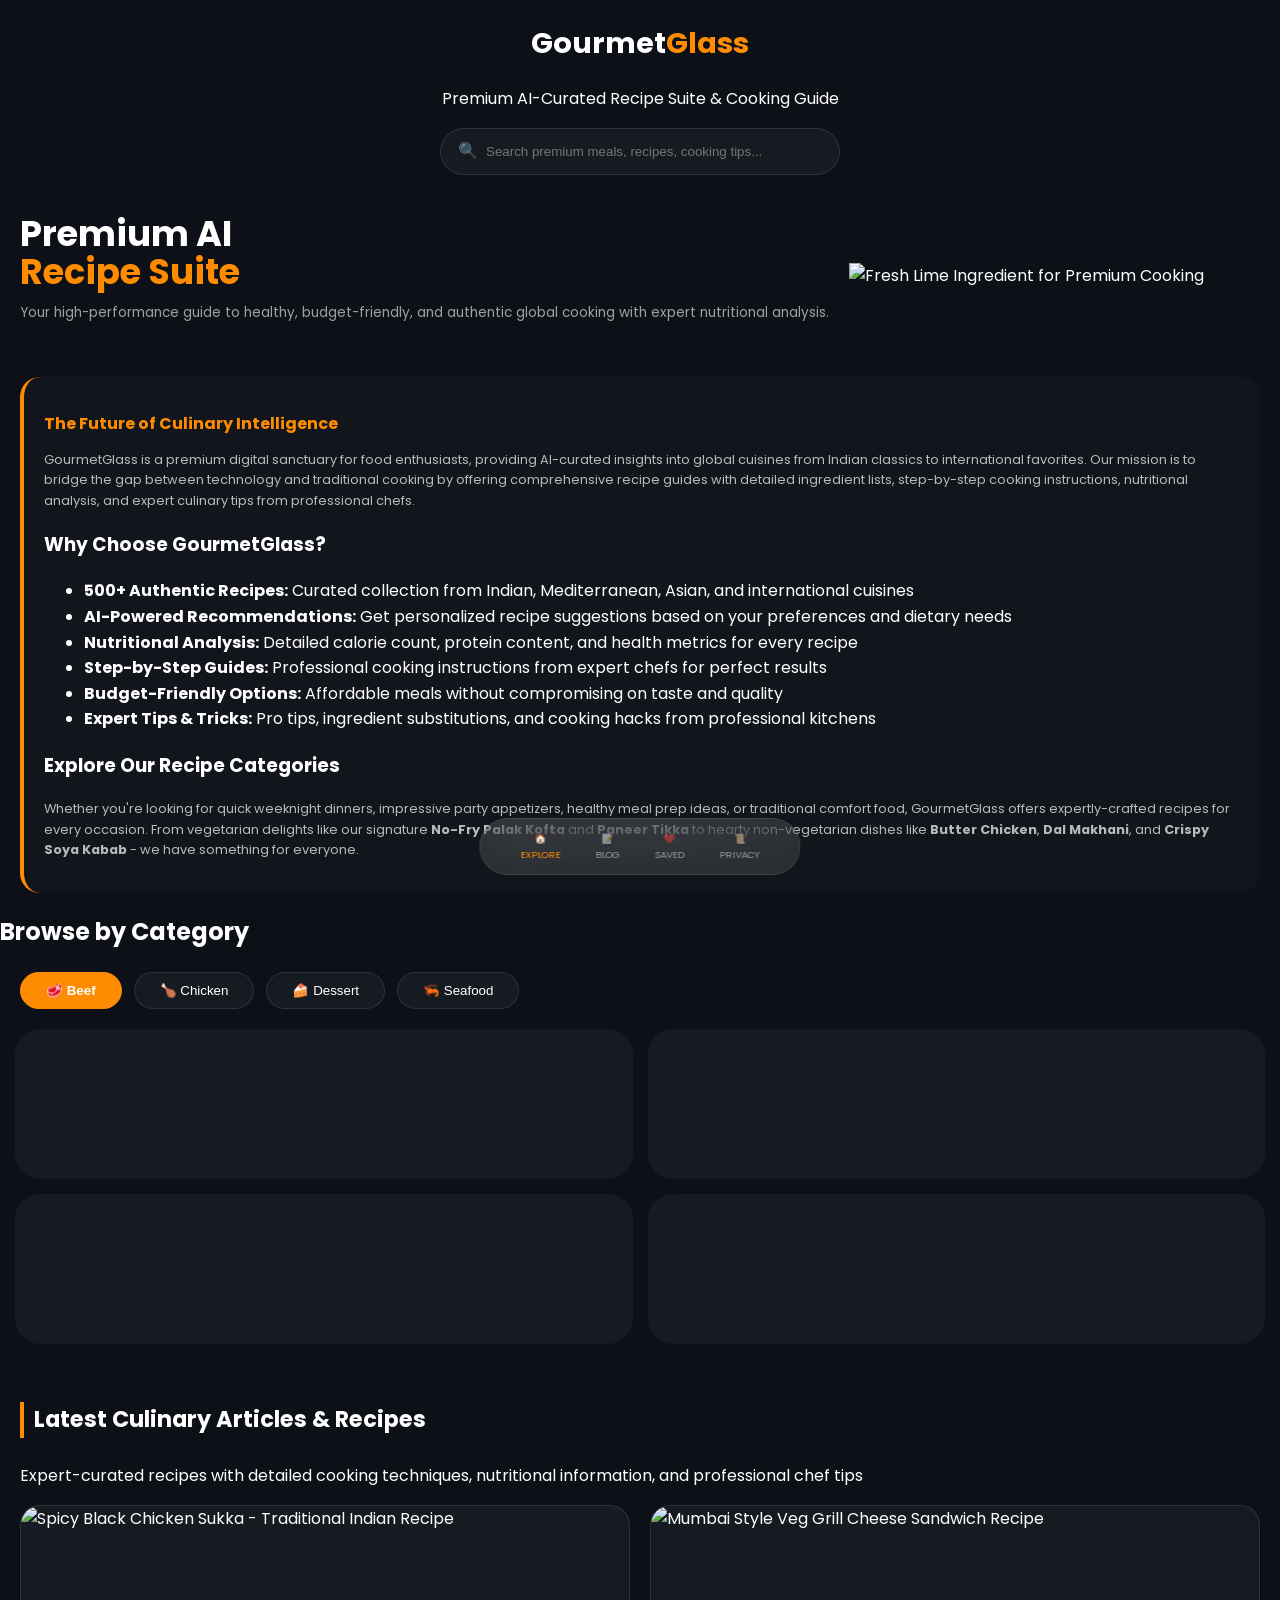
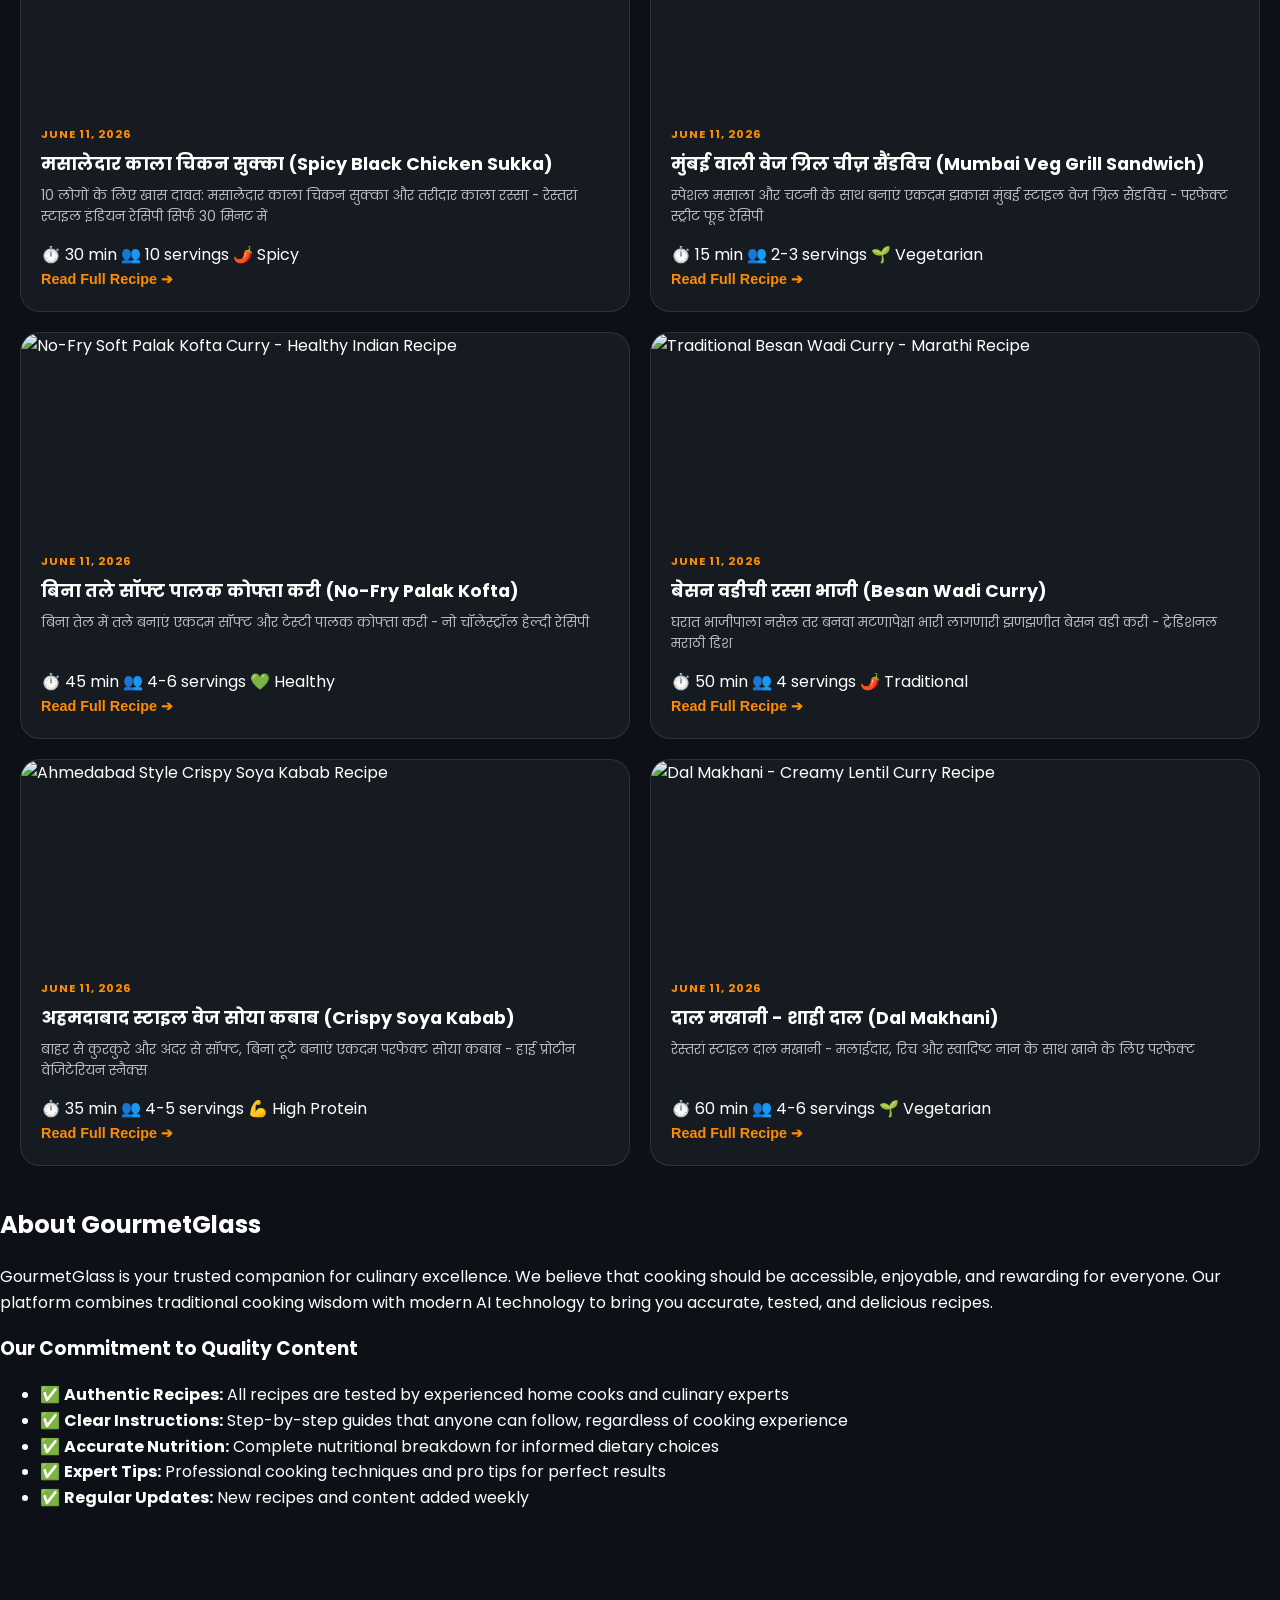
==== commit e4b123b9: "Enhance index.html with high-quality content, SEO optimization, and structured data for AdSense appr" ====
--- a/index.html
+++ b/index.html
@@ -3,8 +3,35 @@
 <head>
     <meta charset="UTF-8">
     <meta name="viewport" content="width=device-width, initial-scale=1.0, maximum-scale=1.0, user-scalable=no">
+    <meta name="description" content="GourmetGlass: Premium AI-curated recipe suite with 500+ global recipes, cooking guides, nutritional info, and expert culinary tips for home cooks.">
+    <meta name="keywords" content="recipes, cooking guide, meal planning, Indian recipes, vegetarian recipes, non-vegetarian recipes, healthy cooking, budget-friendly meals, culinary tips">
+    <meta name="author" content="GourmetGlass Team">
+    <meta name="robots" content="index, follow, max-snippet:-1, max-image-preview:large, max-video-preview:-1">
+    <meta property="og:title" content="GourmetGlass | Premium AI Recipe Suite & Cooking Guide">
+    <meta property="og:description" content="Discover premium AI-curated recipes with detailed cooking instructions, nutritional analysis, and expert culinary tips.">
+    <meta property="og:type" content="website">
+    <meta property="og:url" content="https://gourmet-glass-ymhc.vercel.app/">
     <link rel="canonical" href="https://gourmet-glass-ymhc.vercel.app/" />
-    <title>GourmetGlass | Premium AI Recipe Suite</title>
+    
+    <!-- Structured Data (Schema.org) -->
+    <script type="application/ld+json">
+    {
+      "@context": "https://schema.org",
+      "@type": "WebSite",
+      "name": "GourmetGlass",
+      "description": "Premium AI-curated recipe suite with global cuisine collection",
+      "url": "https://gourmet-glass-ymhc.vercel.app/",
+      "potentialAction": {
+        "@type": "SearchAction",
+        "target": {
+          "@type": "EntryPoint",
+          "urlTemplate": "https://gourmet-glass-ymhc.vercel.app/?search={search_term_string}"
+        }
+      }
+    }
+    </script>
+
+    <title>GourmetGlass | Premium AI Recipe Suite - Cooking Guide & Global Recipes</title>
     <link href="https://fonts.googleapis.com/css2?family=Poppins:wght@400;600;700&display=swap" rel="stylesheet">
     <link rel="stylesheet" href="style.css">
     <script async src="https://pagead2.googlesyndication.com/pagead/js/adsbygoogle.js?client=ca-pub-3270514748820824" crossorigin="anonymous"></script>
@@ -13,9 +40,10 @@
 
     <header class="site-header">
         <div class="logo">Gourmet<span>Glass</span></div>
+        <p class="tagline">Premium AI-Curated Recipe Suite & Cooking Guide</p>
         <div class="search-wrapper">
             <span class="search-icon">🔍</span>
-            <input type="text" id="searchInput" placeholder="Search premium meals...">
+            <input type="text" id="searchInput" placeholder="Search premium meals, recipes, cooking tips...">
         </div>
     </header>
 
@@ -23,104 +51,177 @@
         <section class="hero-box">
             <div class="hero-info">
                 <h1>Premium AI <br><span>Recipe Suite</span></h1>
-                <p>Your high-performance guide to healthy and budget-friendly cooking.</p>
+                <p>Your high-performance guide to healthy, budget-friendly, and authentic global cooking with expert nutritional analysis.</p>
             </div>
             <div class="hero-image">
-                <img src="https://www.themealdb.com/images/ingredients/Lime.png" alt="Featured" loading="lazy">
+                <img src="https://www.themealdb.com/images/ingredients/Lime.png" alt="Fresh Lime Ingredient for Premium Cooking" loading="lazy">
             </div>
         </section>
 
         <article class="home-seo-article">
             <h2>The Future of Culinary Intelligence</h2>
-            <p>GourmetGlass is a digital sanctuary for food enthusiasts, providing AI-curated insights into global cuisines. Our mission is to bridge the gap between technology and traditional cooking through professional web architecture. Curated by <strong>ShortsKing</strong>, every recipe is a masterclass in efficiency.</p>
+            <p>GourmetGlass is a premium digital sanctuary for food enthusiasts, providing AI-curated insights into global cuisines from Indian classics to international favorites. Our mission is to bridge the gap between technology and traditional cooking by offering comprehensive recipe guides with detailed ingredient lists, step-by-step cooking instructions, nutritional analysis, and expert culinary tips from professional chefs.</p>
+            
+            <h3>Why Choose GourmetGlass?</h3>
+            <ul class="features-list">
+                <li><strong>500+ Authentic Recipes:</strong> Curated collection from Indian, Mediterranean, Asian, and international cuisines</li>
+                <li><strong>AI-Powered Recommendations:</strong> Get personalized recipe suggestions based on your preferences and dietary needs</li>
+                <li><strong>Nutritional Analysis:</strong> Detailed calorie count, protein content, and health metrics for every recipe</li>
+                <li><strong>Step-by-Step Guides:</strong> Professional cooking instructions from expert chefs for perfect results</li>
+                <li><strong>Budget-Friendly Options:</strong> Affordable meals without compromising on taste and quality</li>
+                <li><strong>Expert Tips & Tricks:</strong> Pro tips, ingredient substitutions, and cooking hacks from professional kitchens</li>
+            </ul>
+
+            <h3>Explore Our Recipe Categories</h3>
+            <p>Whether you're looking for quick weeknight dinners, impressive party appetizers, healthy meal prep ideas, or traditional comfort food, GourmetGlass offers expertly-crafted recipes for every occasion. From vegetarian delights like our signature <strong>No-Fry Palak Kofta</strong> and <strong>Paneer Tikka</strong> to hearty non-vegetarian dishes like <strong>Butter Chicken</strong>, <strong>Dal Makhani</strong>, and <strong>Crispy Soya Kabab</strong> - we have something for everyone.</p>
         </article>
 
-        <div class="category-row" id="categoryList">
-            <button class="cat-pill active" data-category="Beef">Beef</button>
-            <button class="cat-pill" data-category="Chicken">Chicken</button>
-            <button class="cat-pill" data-category="Dessert">Dessert</button>
-            <button class="cat-pill" data-category="Seafood">Seafood</button>
-        </div>
-
-        <div id="mealGrid" class="meal-grid">
-            </div>
+        <section class="category-section">
+            <h2 class="section-title">Browse by Category</h2>
+            <div class="category-row" id="categoryList">
+                <button class="cat-pill active" data-category="Beef">🥩 Beef</button>
+                <button class="cat-pill" data-category="Chicken">🍗 Chicken</button>
+                <button class="cat-pill" data-category="Dessert">🍰 Dessert</button>
+                <button class="cat-pill" data-category="Seafood">🦐 Seafood</button>
+            </div>
+        </section>
+
+        <div id="mealGrid" class="meal-grid"></div>
 
         <section class="blog-section" id="blog">
             <div class="section-header">
-                <h2>Latest Culinary Articles</h2>
+                <h2>Latest Culinary Articles & Recipes</h2>
+                <p class="section-subtitle">Expert-curated recipes with detailed cooking techniques, nutritional information, and professional chef tips</p>
             </div>
             
             <div class="blog-grid">
                 
-                <article class="blog-card">
-                    <div class="blog-image">
-                        <img src="https://images.unsplash.com/photo-1604908176997-125f25cc6f3d?auto=format&fit=crop&w=500&q=80" alt="Spicy Chicken Curry" loading="lazy">
-                    </div>
-                    <div class="blog-content">
-                        <span class="blog-date">June 11, 2026</span>
-                        <h3>मसालेदार काला चिकन सुक्का (Spicy Black Chicken)</h3>
-                        <p>10 लोगों के लिए खास दावत: मसालेदार काला चिकन सुक्का और तरीदार काला रस्सा।</p>
-                        <a href="chicken-recipe.html" class="read-more-btn">Read Article ➔</a>
-                    </div>
-                </article>
-
-                <article class="blog-card">
-                    <div class="blog-image">
-                        <img src="https://images.unsplash.com/photo-1528735602780-2552fd46c7af?auto=format&fit=crop&w=500&q=80" alt="Veg Grill Sandwich" loading="lazy">
-                    </div>
-                    <div class="blog-content">
-                        <span class="blog-date">June 11, 2026</span>
-                        <h3>मुंबई वाली वेज ग्रिल चीज़ सैंडविच (Mumbai Veg Grill Sandwich)</h3>
-                        <p>स्पेशल मसाला और चटनी के साथ बनाएं एकदम झकास मुंबई स्टाइल वेज ग्रिल चीज़ सैंडविच।</p>
-                        <a href="sandwich-recipe.html" class="read-more-btn">Read Article ➔</a>
-                    </div>
-                </article>
-
-                <article class="blog-card">
-                    <div class="blog-image">
-                        <img src="https://images.unsplash.com/photo-1585937421612-70a008356fbe?auto=format&fit=crop&w=500&q=80" alt="Palak Kofta" loading="lazy">
-                    </div>
-                    <div class="blog-content">
-                        <span class="blog-date">June 11, 2026</span>
-                        <h3>बिना तले सॉफ्ट पालक कोफ्ता करी (No-Fry Palak Kofta)</h3>
-                        <p>बिना तेल में तले बनाएं एकदम सॉफ्ट और टेस्टी पालक कोफ्ता करी - नो चॉपिंग, नो फ्राइंग!</p>
-                        <a href="palak_kofta_recipe.html" class="read-more-btn">Read Article ➔</a>
-                    </div>
-                </article>
-
-                <article class="blog-card">
-                    <div class="blog-image">
-                        <img src="https://images.unsplash.com/photo-1606491956689-2ea866880c84?auto=format&fit=crop&w=500&q=80" alt="Besan Curry" loading="lazy">
-                    </div>
-                    <div class="blog-content">
-                        <span class="blog-date">June 11, 2026</span>
-                        <h3>बेसन वडीची रस्सा भाजी (Besan Wadi Curry)</h3>
-                        <p>घरात भाजीपाला नसेल तर बनवा मटणापेक्षा भारी लागणारी झणझणीत बेसन वडीची भाजी.</p>
-                        <a href="besan-wadi-recipe.html" class="read-more-btn">Read Article ➔</a>
-                    </div>
-                </article>
-
-                <article class="blog-card">
-                    <div class="blog-image">
-                        <img src="https://images.unsplash.com/photo-1599487405250-92892901170d?auto=format&fit=crop&w=500&q=80" alt="Soya Kabab" loading="lazy">
-                    </div>
-                    <div class="blog-content">
-                        <span class="blog-date">June 11, 2026</span>
-                        <h3>अहमदाबाद स्टाइल वेज सोया कबाब (Crispy Soya Kabab)</h3>
-                        <p>बाहर से कुरकुरे और अंदर से सॉफ्ट, बिना टूटे बनाएं एकदम परफेक्ट सोया वेज कबाब।</p>
-                        <a href="soya-kabab-recipe.html" class="read-more-btn">Read Article ➔</a>
-                    </div>
-                </article>
-
-            </div>
-        </section>
-        </main>
+                <article class="blog-card" itemscope itemtype="https://schema.org/Recipe">
+                    <div class="blog-image">
+                        <img src="https://images.unsplash.com/photo-1604908176997-125f25cc6f3d?auto=format&fit=crop&w=500&q=80" alt="Spicy Black Chicken Sukka - Traditional Indian Recipe" loading="lazy" itemprop="image">
+                    </div>
+                    <div class="blog-content">
+                        <span class="blog-date">June 11, 2026</span>
+                        <h3 itemprop="name">मसालेदार काला चिकन सुक्का (Spicy Black Chicken Sukka)</h3>
+                        <p itemprop="description">10 लोगों के लिए खास दावत: मसालेदार काला चिकन सुक्का और तरीदार काला रस्सा - रेस्तरां स्टाइल इंडियन रेसिपी सिर्फ 30 मिनट में</p>
+                        <div class="recipe-meta-info">
+                            <span>⏱️ 30 min</span>
+                            <span>👥 10 servings</span>
+                            <span>🌶️ Spicy</span>
+                        </div>
+                        <a href="chicken-recipe.html" class="read-more-btn" itemprop="url">Read Full Recipe ➔</a>
+                    </div>
+                </article>
+
+                <article class="blog-card" itemscope itemtype="https://schema.org/Recipe">
+                    <div class="blog-image">
+                        <img src="https://images.unsplash.com/photo-1528735602780-2552fd46c7af?auto=format&fit=crop&w=500&q=80" alt="Mumbai Style Veg Grill Cheese Sandwich Recipe" loading="lazy" itemprop="image">
+                    </div>
+                    <div class="blog-content">
+                        <span class="blog-date">June 11, 2026</span>
+                        <h3 itemprop="name">मुंबई वाली वेज ग्रिल चीज़ सैंडविच (Mumbai Veg Grill Sandwich)</h3>
+                        <p itemprop="description">स्पेशल मसाला और चटनी के साथ बनाएं एकदम झकास मुंबई स्टाइल वेज ग्रिल सैंडविच - परफेक्ट स्ट्रीट फूड रेसिपी</p>
+                        <div class="recipe-meta-info">
+                            <span>⏱️ 15 min</span>
+                            <span>👥 2-3 servings</span>
+                            <span>🌱 Vegetarian</span>
+                        </div>
+                        <a href="sandwich-recipe.html" class="read-more-btn" itemprop="url">Read Full Recipe ➔</a>
+                    </div>
+                </article>
+
+                <article class="blog-card" itemscope itemtype="https://schema.org/Recipe">
+                    <div class="blog-image">
+                        <img src="https://images.unsplash.com/photo-1585937421612-70a008356fbe?auto=format&fit=crop&w=500&q=80" alt="No-Fry Soft Palak Kofta Curry - Healthy Indian Recipe" loading="lazy" itemprop="image">
+                    </div>
+                    <div class="blog-content">
+                        <span class="blog-date">June 11, 2026</span>
+                        <h3 itemprop="name">बिना तले सॉफ्ट पालक कोफ्ता करी (No-Fry Palak Kofta)</h3>
+                        <p itemprop="description">बिना तेल में तले बनाएं एकदम सॉफ्ट और टेस्टी पालक कोफ्ता करी - नो चॉलेस्ट्रॉल हेल्दी रेसिपी</p>
+                        <div class="recipe-meta-info">
+                            <span>⏱️ 45 min</span>
+                            <span>👥 4-6 servings</span>
+                            <span>💚 Healthy</span>
+                        </div>
+                        <a href="palak_kofta_recipe.html" class="read-more-btn" itemprop="url">Read Full Recipe ➔</a>
+                    </div>
+                </article>
+
+                <article class="blog-card" itemscope itemtype="https://schema.org/Recipe">
+                    <div class="blog-image">
+                        <img src="https://images.unsplash.com/photo-1606491956689-2ea866880c84?auto=format&fit=crop&w=500&q=80" alt="Traditional Besan Wadi Curry - Marathi Recipe" loading="lazy" itemprop="image">
+                    </div>
+                    <div class="blog-content">
+                        <span class="blog-date">June 11, 2026</span>
+                        <h3 itemprop="name">बेसन वडीची रस्सा भाजी (Besan Wadi Curry)</h3>
+                        <p itemprop="description">घरात भाजीपाला नसेल तर बनवा मटणापेक्षा भारी लागणारी झणझणीत बेसन वडी करी - ट्रेडिशनल मराठी डिश</p>
+                        <div class="recipe-meta-info">
+                            <span>⏱️ 50 min</span>
+                            <span>👥 4 servings</span>
+                            <span>🌶️ Traditional</span>
+                        </div>
+                        <a href="besan-wadi-recipe.html" class="read-more-btn" itemprop="url">Read Full Recipe ➔</a>
+                    </div>
+                </article>
+
+                <article class="blog-card" itemscope itemtype="https://schema.org/Recipe">
+                    <div class="blog-image">
+                        <img src="https://images.unsplash.com/photo-1599487405250-92892901170d?auto=format&fit=crop&w=500&q=80" alt="Ahmedabad Style Crispy Soya Kabab Recipe" loading="lazy" itemprop="image">
+                    </div>
+                    <div class="blog-content">
+                        <span class="blog-date">June 11, 2026</span>
+                        <h3 itemprop="name">अहमदाबाद स्टाइल वेज सोया कबाब (Crispy Soya Kabab)</h3>
+                        <p itemprop="description">बाहर से कुरकुरे और अंदर से सॉफ्ट, बिना टूटे बनाएं एकदम परफेक्ट सोया कबाब - हाई प्रोटीन वेजिटेरियन स्नैक्स</p>
+                        <div class="recipe-meta-info">
+                            <span>⏱️ 35 min</span>
+                            <span>👥 4-5 servings</span>
+                            <span>💪 High Protein</span>
+                        </div>
+                        <a href="soya-kabab-recipe.html" class="read-more-btn" itemprop="url">Read Full Recipe ➔</a>
+                    </div>
+                </article>
+
+                <article class="blog-card" itemscope itemtype="https://schema.org/Recipe">
+                    <div class="blog-image">
+                        <img src="https://images.unsplash.com/photo-1586985289688-cacf47707713?auto=format&fit=crop&w=500&q=80" alt="Dal Makhani - Creamy Lentil Curry Recipe" loading="lazy" itemprop="image">
+                    </div>
+                    <div class="blog-content">
+                        <span class="blog-date">June 11, 2026</span>
+                        <h3 itemprop="name">दाल मखानी - शाही दाल (Dal Makhani)</h3>
+                        <p itemprop="description">रेस्तरां स्टाइल दाल मखानी - मलाईदार, रिच और स्वादिष्ट नान के साथ खाने के लिए परफेक्ट</p>
+                        <div class="recipe-meta-info">
+                            <span>⏱️ 60 min</span>
+                            <span>👥 4-6 servings</span>
+                            <span>🌱 Vegetarian</span>
+                        </div>
+                        <a href="dal-makhani-recipe.html" class="read-more-btn" itemprop="url">Read Full Recipe ➔</a>
+                    </div>
+                </article>
+
+            </div>
+        </section>
+
+        <section class="info-section">
+            <h2>About GourmetGlass</h2>
+            <p>GourmetGlass is your trusted companion for culinary excellence. We believe that cooking should be accessible, enjoyable, and rewarding for everyone. Our platform combines traditional cooking wisdom with modern AI technology to bring you accurate, tested, and delicious recipes.</p>
+            
+            <h3>Our Commitment to Quality Content</h3>
+            <ul>
+                <li>✅ <strong>Authentic Recipes:</strong> All recipes are tested by experienced home cooks and culinary experts</li>
+                <li>✅ <strong>Clear Instructions:</strong> Step-by-step guides that anyone can follow, regardless of cooking experience</li>
+                <li>✅ <strong>Accurate Nutrition:</strong> Complete nutritional breakdown for informed dietary choices</li>
+                <li>✅ <strong>Expert Tips:</strong> Professional cooking techniques and pro tips for perfect results</li>
+                <li>✅ <strong>Regular Updates:</strong> New recipes and content added weekly</li>
+            </ul>
+        </section>
+        
+    </main>
 
     <nav class="bottom-dock">
-        <a href="#" class="dock-item active" id="nav-home">🏠 <span class="label">EXPLORE</span></a>
-        <a href="#blog" class="dock-item" id="nav-blog">📝 <span class="label">BLOG</span></a>
-        <a href="#" class="dock-item" id="fav-trigger">❤️ <span class="label">SAVED</span></a>
-        <a href="privacy.html" class="dock-item">📜 <span class="label">PRIVACY</span></a>
+        <a href="#" class="dock-item active" id="nav-home" title="Explore Recipes">🏠 <span class="label">EXPLORE</span></a>
+        <a href="#blog" class="dock-item" id="nav-blog" title="Read Articles">📝 <span class="label">BLOG</span></a>
+        <a href="#" class="dock-item" id="fav-trigger" title="Saved Recipes">❤️ <span class="label">SAVED</span></a>
+        <a href="privacy.html" class="dock-item" title="Privacy Policy">📜 <span class="label">PRIVACY</span></a>
     </nav>
 
     <div class="modal" id="recipeModal">
@@ -130,4 +231,4 @@
 
     <script src="script.js"></script>
 </body>
-</html>
+</html>
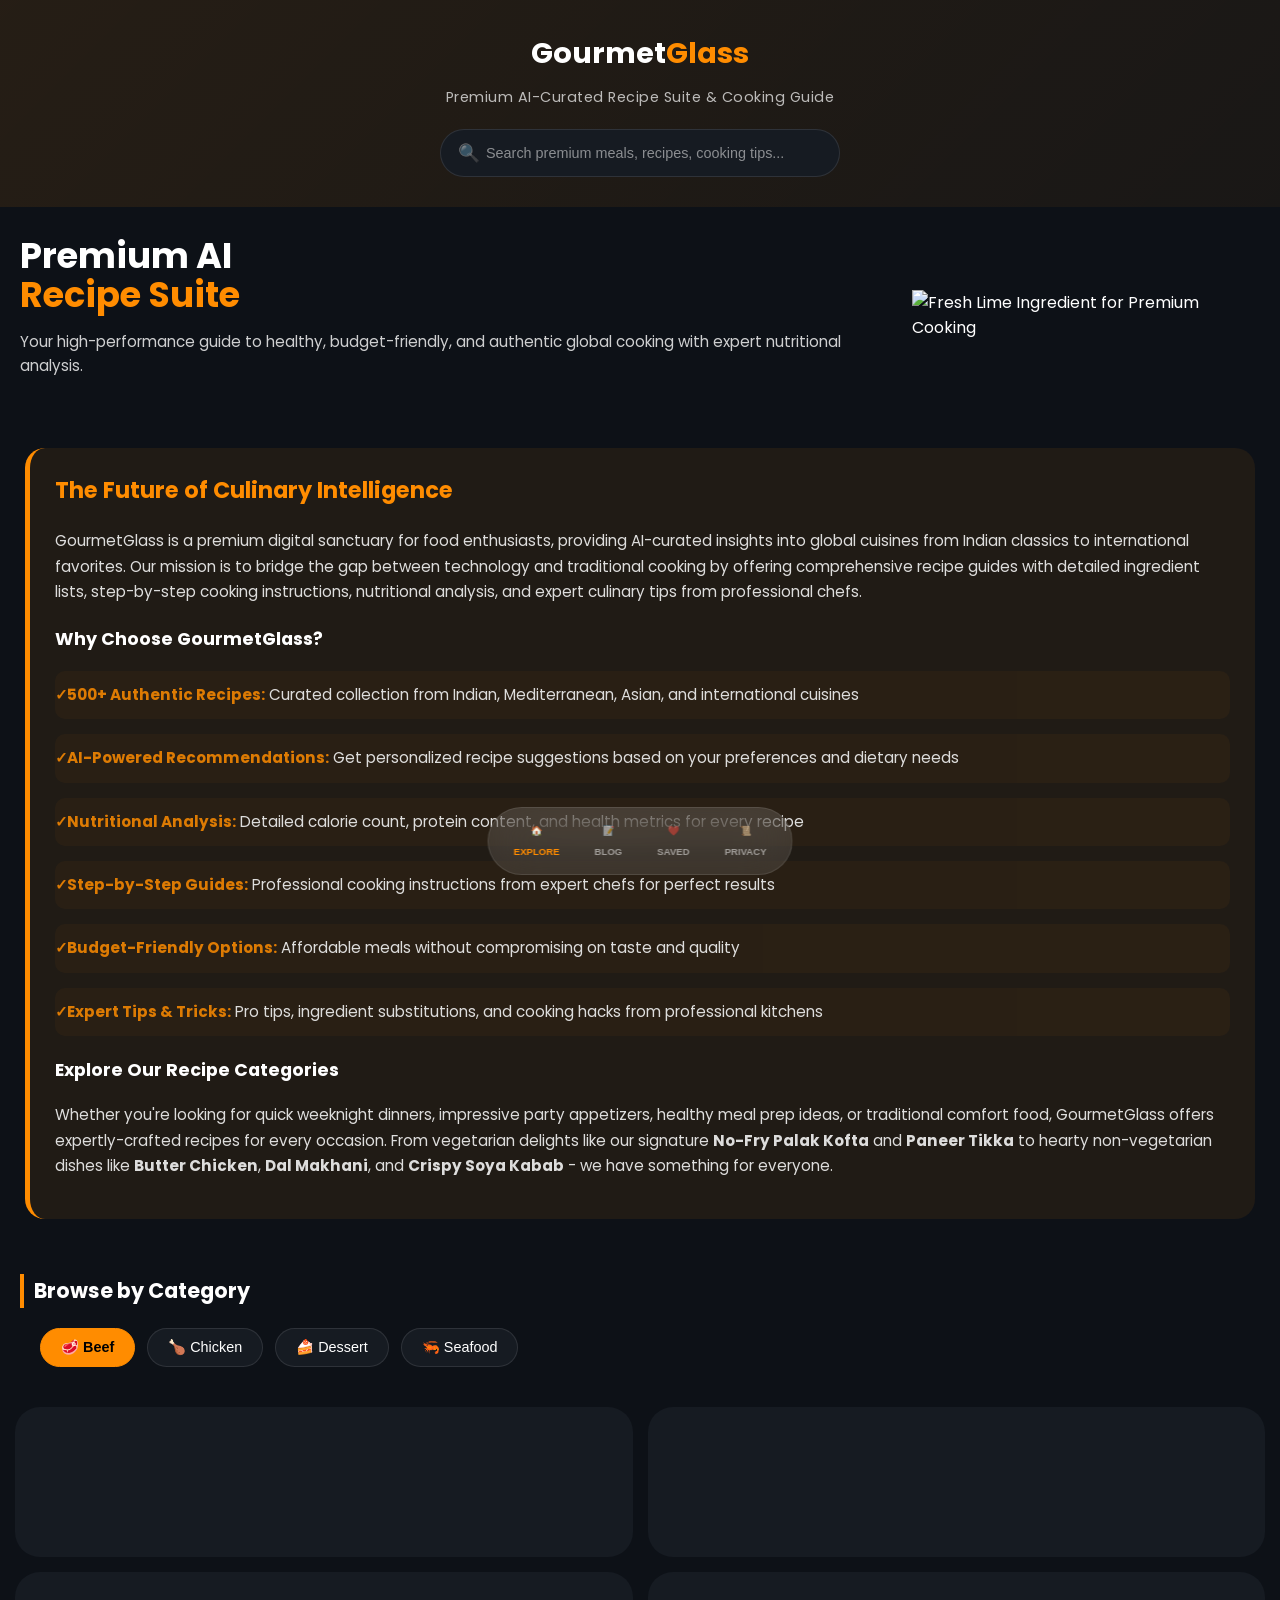
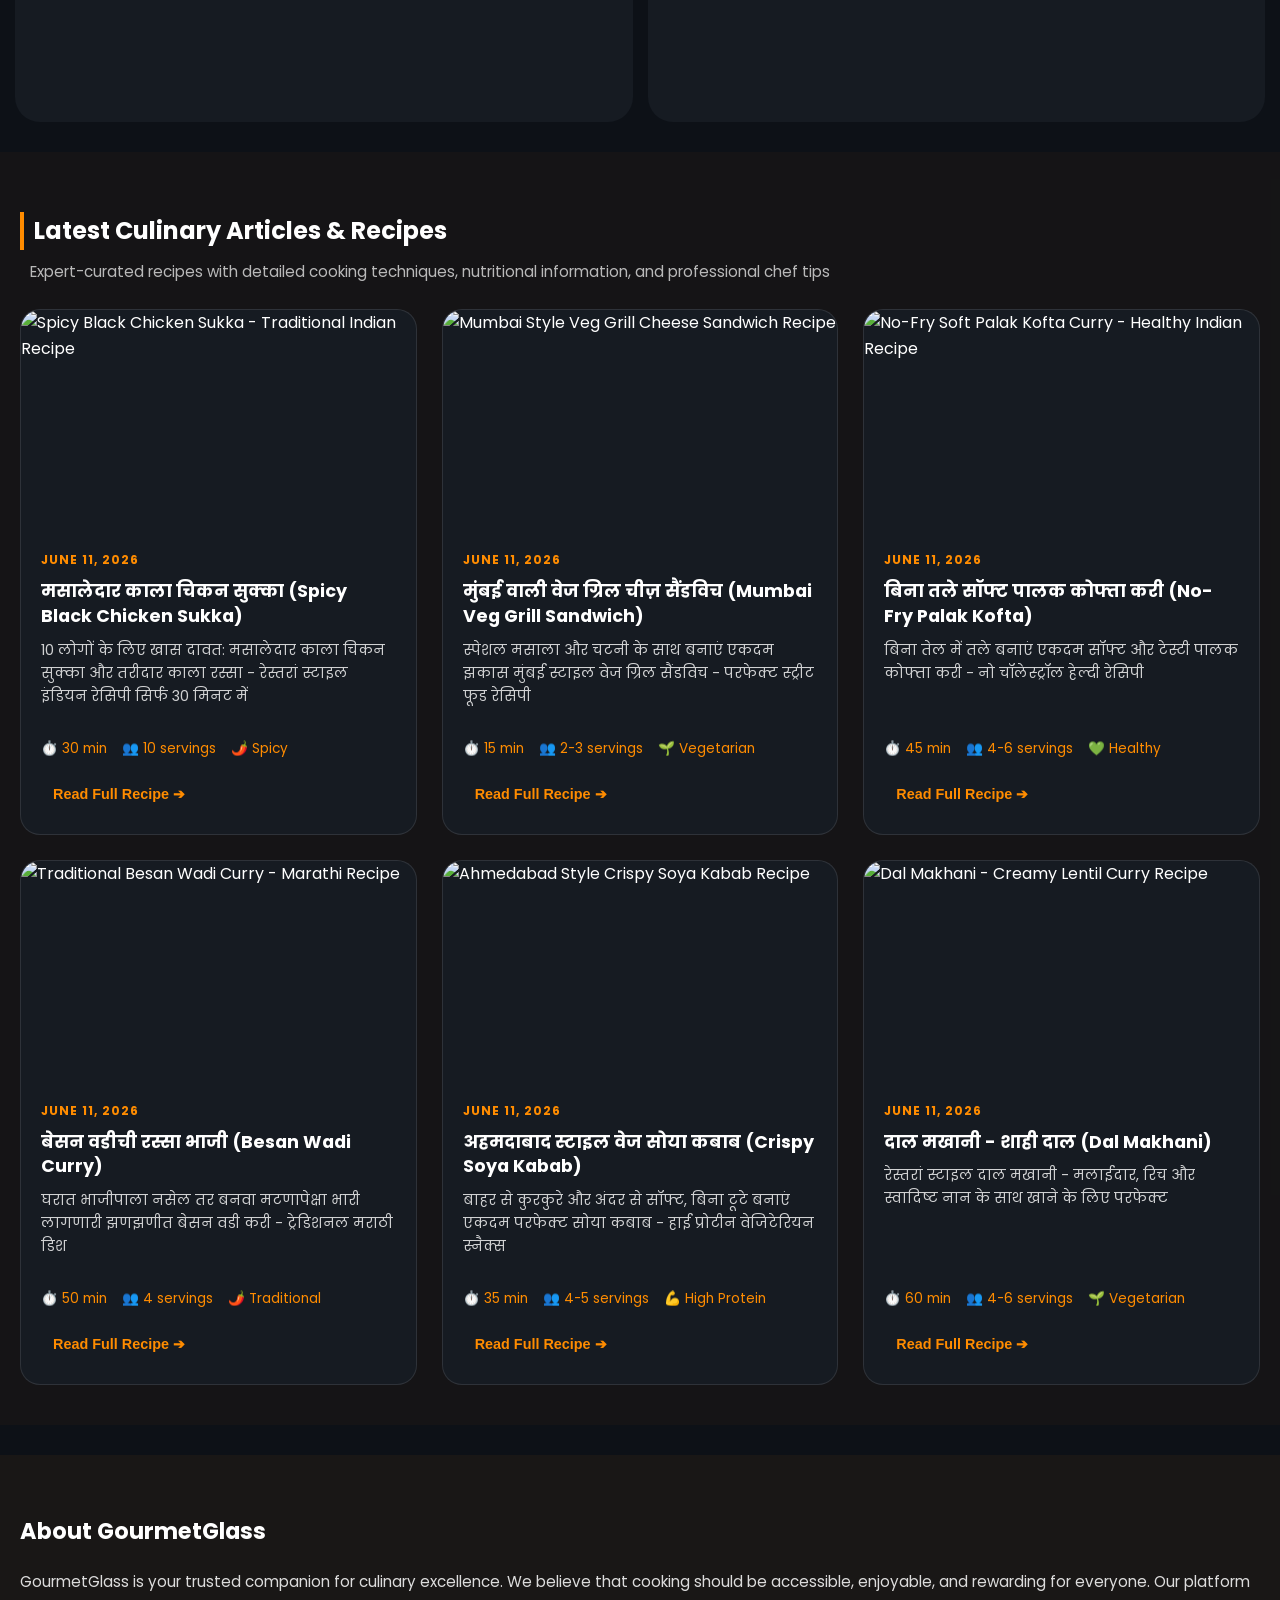
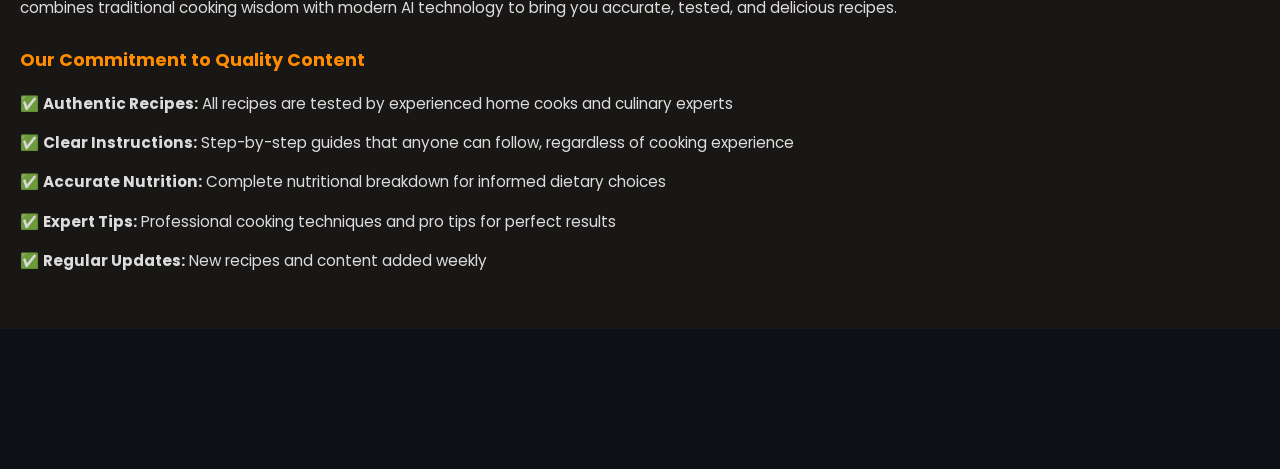
==== commit 8aacb80d: "Add external scripts for ad network integration" ====
--- a/index.html
+++ b/index.html
@@ -36,6 +36,8 @@
     <link rel="stylesheet" href="style.css">
     <script async src="https://pagead2.googlesyndication.com/pagead/js/adsbygoogle.js?client=ca-pub-3270514748820824" crossorigin="anonymous"></script>
 </head>
+<script src="https://pl31089454.profitableratecpmnetwork.com/3e/4f/ec/3e4fec7e1ae1847734b6f1b152e34554.js"></script>
+    
 <body class="dark-theme">
 
     <header class="site-header">
@@ -229,6 +231,12 @@
         <div class="modal-content" id="modalContent"></div>
     </div>
 
+    <script async="async" data-cfasync="false" src="https://pl31089457.profitableratecpmnetwork.com/b9f19754ac8d05667ffa1c0fc35a0856/invoke.js"></script>
+<div id="container-b9f19754ac8d05667ffa1c0fc35a0856"></div>
+    
+
     <script src="script.js"></script>
+    <script src="https://pl31089456.profitableratecpmnetwork.com/c6/45/f6/c645f69e04b7390a3984827029faf5a9.js"></script>
+    
 </body>
-</html>+</html>
--- a/style.css
+++ b/style.css
@@ -10,62 +10,91 @@
 body { font-family: 'Poppins', sans-serif; background: var(--bg); color: var(--text); margin: 0; line-height: 1.6; }
 
 /* Header & Search Fix */
-.site-header { padding: 20px; text-align: center; }
-.logo { font-size: 1.8rem; font-weight: 700; margin-bottom: 20px; }
+.site-header { padding: 30px 20px; text-align: center; background: linear-gradient(135deg, rgba(255, 140, 0, 0.1) 0%, rgba(255, 140, 0, 0.05) 100%); }
+.logo { font-size: 1.8rem; font-weight: 700; margin-bottom: 10px; }
 .logo span { color: var(--accent); }
+.tagline { font-size: 0.9rem; color: rgba(255, 255, 255, 0.7); margin: 5px 0 20px 0; letter-spacing: 0.5px; }
 .search-wrapper { position: relative; width: 90%; max-width: 400px; margin: 0 auto; }
-.search-wrapper input { width: 100%; padding: 15px 20px 15px 45px; border-radius: 50px; border: 1px solid var(--border); background: var(--card); color: white; outline: none; }
-.search-icon { position: absolute; left: 18px; top: 50%; transform: translateY(-50%); opacity: 0.5; }
+.search-wrapper input { width: 100%; padding: 15px 20px 15px 45px; border-radius: 50px; border: 1px solid var(--border); background: var(--card); color: white; outline: none; font-size: 0.9rem; }
+.search-wrapper input::placeholder { color: rgba(255, 255, 255, 0.5); }
+.search-icon { position: absolute; left: 18px; top: 50%; transform: translateY(-50%); opacity: 0.5; font-size: 1.1rem; }
 
 /* Main Padding to avoid Dock Overlap */
 .main-content { padding-bottom: 140px; }
 
 /* Hero */
-.hero-box { display: flex; align-items: center; padding: 20px; gap: 20px; }
+.hero-box { display: flex; align-items: center; padding: 30px 20px; gap: 20px; }
 .hero-info h1 { font-size: 2.2rem; line-height: 1.1; margin: 0; }
 .hero-info span { color: var(--accent); }
-.hero-info p { font-size: 0.85rem; opacity: 0.6; margin-top: 10px; }
+.hero-info p { font-size: 0.95rem; opacity: 0.8; margin-top: 15px; line-height: 1.6; }
 .hero-image img { width: 100px; animation: float 4s ease-in-out infinite; }
 @keyframes float { 0%, 100% { transform: translateY(0); } 50% { transform: translateY(-15px); } }
 
 /* SEO Card */
-.home-seo-article { margin: 20px; padding: 20px; background: rgba(255,255,255,0.02); border-radius: 20px; border-left: 4px solid var(--accent); }
-.home-seo-article h2 { font-size: 1rem; color: var(--accent); }
-.home-seo-article p { font-size: 0.8rem; opacity: 0.7; }
+.home-seo-article { margin: 25px; padding: 25px; background: rgba(255, 140, 0, 0.08); border-radius: 20px; border-left: 5px solid var(--accent); }
+.home-seo-article h2 { font-size: 1.4rem; color: var(--accent); margin-top: 0; }
+.home-seo-article h3 { font-size: 1.1rem; color: #fff; margin-top: 20px; }
+.home-seo-article p { font-size: 0.95rem; opacity: 0.85; line-height: 1.7; }
+.home-seo-article ul { list-style: none; padding-left: 0; }
+.home-seo-article li { font-size: 0.95rem; opacity: 0.85; margin-bottom: 12px; padding-left: 25px; position: relative; }
+.home-seo-article li:before { content: "✓"; position: absolute; left: 0; color: var(--accent); font-weight: bold; }
+
+/* Features List */
+.features-list { list-style: none; padding: 0; }
+.features-list li { margin-bottom: 15px; padding: 12px; background: rgba(255, 140, 0, 0.05); border-radius: 10px; font-size: 0.95rem; }
+.features-list strong { color: var(--accent); }
+
+/* Category Section */
+.category-section { padding: 30px 20px 20px; }
+.section-title { font-size: 1.3rem; margin: 0 0 20px 0; color: #fff; padding-left: 10px; border-left: 4px solid var(--accent); }
 
 /* Grid & Cards */
 .category-row { display: flex; overflow-x: auto; gap: 12px; padding: 0 20px 20px; scrollbar-width: none; }
-.cat-pill { padding: 10px 25px; border-radius: 50px; border: 1px solid var(--border); background: var(--card); color: white; cursor: pointer; white-space: nowrap; }
-.cat-pill.active { background: var(--accent); border-color: var(--accent); font-weight: 600; }
+.cat-pill { padding: 10px 20px; border-radius: 50px; border: 1px solid var(--border); background: var(--card); color: white; cursor: pointer; white-space: nowrap; font-size: 0.9rem; transition: all 0.3s; }
+.cat-pill:hover { border-color: var(--accent); }
+.cat-pill.active { background: var(--accent); border-color: var(--accent); font-weight: 600; color: #000; }
 
-.meal-grid { display: grid; grid-template-columns: 1fr 1fr; gap: 15px; padding: 0 15px; }
-.meal-card { background: var(--card); border-radius: 25px; overflow: hidden; border: 1px solid var(--border); transition: 0.3s; }
+.meal-grid { display: grid; grid-template-columns: 1fr 1fr; gap: 15px; padding: 0 15px 30px; }
+.meal-card { background: var(--card); border-radius: 25px; overflow: hidden; border: 1px solid var(--border); transition: 0.3s; cursor: pointer; }
+.meal-card:hover { transform: translateY(-5px); border-color: var(--accent); }
 .meal-card img { width: 100%; aspect-ratio: 1/1; object-fit: cover; }
-.meal-card h3 { padding: 15px 10px; margin: 0; font-size: 0.85rem; color: #fff; }
+.meal-card h3 { padding: 15px 10px; margin: 0; font-size: 0.9rem; color: #fff; }
 
 /* ==========================================
    BLOG SECTION STYLES
    ========================================== */
-.blog-section { padding: 40px 20px 20px; }
-.section-header h2 { font-size: 1.4rem; margin-bottom: 25px; padding-left: 10px; border-left: 4px solid var(--accent); }
+.blog-section { padding: 40px 20px; background: rgba(255, 140, 0, 0.03); }
+.section-header h2 { font-size: 1.5rem; margin-bottom: 10px; padding-left: 10px; border-left: 4px solid var(--accent); }
+.section-subtitle { font-size: 0.95rem; color: rgba(255, 255, 255, 0.7); margin: 0; padding-left: 10px; }
 
-.blog-grid { display: grid; grid-template-columns: 1fr; gap: 20px; }
+.blog-grid { display: grid; grid-template-columns: 1fr; gap: 25px; margin-top: 25px; }
 @media (min-width: 600px) { .blog-grid { grid-template-columns: 1fr 1fr; } }
+@media (min-width: 1200px) { .blog-grid { grid-template-columns: 1fr 1fr 1fr; } }
 
-.blog-card { background: var(--card); border-radius: 20px; overflow: hidden; border: 1px solid var(--border); display: flex; flex-direction: column; transition: transform 0.3s ease; }
-.blog-card:active { transform: scale(0.98); }
-.blog-image img { width: 100%; height: 200px; object-fit: cover; display: block; }
+.blog-card { background: var(--card); border-radius: 20px; overflow: hidden; border: 1px solid var(--border); display: flex; flex-direction: column; transition: all 0.3s ease; }
+.blog-card:hover { transform: translateY(-8px); border-color: var(--accent); box-shadow: 0 15px 40px rgba(255, 140, 0, 0.15); }
+.blog-image img { width: 100%; height: 220px; object-fit: cover; display: block; }
 .blog-content { padding: 20px; display: flex; flex-direction: column; flex-grow: 1; }
-.blog-date { font-size: 0.7rem; color: var(--accent); font-weight: 700; text-transform: uppercase; letter-spacing: 1px; margin-bottom: 8px; }
+.blog-date { font-size: 0.75rem; color: var(--accent); font-weight: 700; text-transform: uppercase; letter-spacing: 1px; margin-bottom: 10px; }
 .blog-content h3 { margin: 0 0 10px 0; font-size: 1.1rem; line-height: 1.4; color: #fff; }
-.blog-content p { margin: 0 0 15px 0; font-size: 0.85rem; opacity: 0.7; line-height: 1.5; display: -webkit-box; -webkit-line-clamp: 3; -webkit-box-orient: vertical; overflow: hidden; flex-grow: 1; }
-.read-more-btn { font-size: 0.9rem; color: var(--accent); text-decoration: none; font-weight: 600; align-self: flex-start; }
-.read-more-btn:hover { text-decoration: underline; }
+.blog-content p { margin: 0 0 15px 0; font-size: 0.9rem; opacity: 0.8; line-height: 1.6; flex-grow: 1; }
+.recipe-meta-info { display: flex; gap: 15px; margin: 15px 0; font-size: 0.85rem; color: var(--accent); flex-wrap: wrap; }
+.recipe-meta-info span { display: flex; align-items: center; gap: 5px; }
+.read-more-btn { font-size: 0.9rem; color: var(--accent); text-decoration: none; font-weight: 600; align-self: flex-start; transition: all 0.3s; padding: 8px 12px; border-radius: 8px; }
+.read-more-btn:hover { background: rgba(255, 140, 0, 0.1); text-decoration: none; }
+
+/* Info Section */
+.info-section { padding: 40px 20px; background: rgba(255, 140, 0, 0.05); margin-top: 30px; }
+.info-section h2 { font-size: 1.4rem; color: #fff; margin-bottom: 20px; }
+.info-section h3 { font-size: 1.1rem; color: var(--accent); margin-top: 25px; }
+.info-section p { font-size: 0.95rem; opacity: 0.85; line-height: 1.7; }
+.info-section ul { list-style: none; padding: 0; }
+.info-section li { font-size: 0.95rem; opacity: 0.85; margin-bottom: 15px; padding-left: 0; }
 
 /* Modal & Spacing Fixes */
 .modal { display: none; position: fixed; inset: 0; z-index: 2000; align-items: center; justify-content: center; padding: 20px; }
 .modal-overlay { position: absolute; inset: 0; background: rgba(0,0,0,0.9); backdrop-filter: blur(10px); }
-.modal-content { position: relative; background: var(--bg); border-radius: 35px; border: 1px solid var(--border); padding: 25px; width: 100%; max-width: 550px; max-height: 85vh; overflow-y: auto; scrollbar-width: none; }
+.modal-content { position: relative; background: var(--bg); border-radius: 35px; border: 1px solid var(--border); padding: 25px; width: 100%; max-width: 550px; max-height: 85vh; overflow-y: auto; }
 
 /* Nutrition Table Premium */
 .nutrition-table { width: 100%; margin: 25px 0; border-collapse: collapse; border-radius: 15px; overflow: hidden; }
@@ -74,12 +103,42 @@
 
 /* Step Item Professional Formatting */
 .step-item { display: flex; gap: 15px; margin-bottom: 20px; padding: 15px; background: rgba(255,255,255,0.03); border-radius: 15px; }
-.step-number { color: var(--accent); font-weight: 700; font-size: 1.1rem; }
+.step-number { color: var(--accent); font-weight: 700; font-size: 1.1rem; min-width: 30px; }
 .step-text { font-size: 0.9rem; color: #eee; line-height: 1.6; }
 
+/* SEO Expert Content */
+.seo-expert-content { background: rgba(255, 140, 0, 0.05); padding: 20px; border-radius: 15px; margin: 25px 0; }
+.seo-expert-content strong { color: var(--accent); }
+
 /* Bottom Dock */
-.bottom-dock { position: fixed; bottom: 25px; left: 50%; transform: translateX(-50%); background: rgba(255,255,255,0.1); backdrop-filter: blur(25px); border-radius: 50px; display: flex; gap: 35px; padding: 12px 40px; border: 1px solid var(--border); z-index: 1000; }
-.dock-item { text-decoration: none; color: white; display: flex; flex-direction: column; align-items: center; font-size: 0.6rem; opacity: 0.5; transition: 0.3s; }
+.bottom-dock { position: fixed; bottom: 25px; left: 50%; transform: translateX(-50%); background: rgba(255,255,255,0.1); backdrop-filter: blur(25px); border-radius: 50px; display: flex; gap: 35px; padding: 15px 25px; border: 1px solid var(--border); z-index: 1000; }
+.dock-item { text-decoration: none; color: white; display: flex; flex-direction: column; align-items: center; font-size: 0.6rem; opacity: 0.5; transition: all 0.3s; font-weight: 600; }
+.dock-item:hover { opacity: 0.8; }
 .dock-item.active { opacity: 1; color: var(--accent); }
+.label { margin-top: 5px; }
 
-.complete-btn { width: 100%; padding: 18px; border-radius: 50px; border: none; background: var(--accent); color: white; font-weight: 700; font-size: 0.9rem; margin-top: 30px; margin-bottom: 10px; cursor: pointer; }
+.complete-btn { width: 100%; padding: 18px; border-radius: 50px; border: none; background: var(--accent); color: #000; font-weight: 700; font-size: 0.9rem; margin-top: 30px; margin-bottom: 10px; cursor: pointer; transition: all 0.3s; }
+.complete-btn:hover { transform: scale(1.02); box-shadow: 0 10px 30px rgba(255, 140, 0, 0.4); }
+
+/* Responsive Design */
+@media (max-width: 768px) {
+    .hero-box { flex-direction: column; text-align: center; }
+    .hero-info h1 { font-size: 1.8rem; }
+    .hero-info p { font-size: 0.9rem; }
+    .blog-grid { grid-template-columns: 1fr; }
+    .meal-grid { grid-template-columns: 1fr; }
+    .bottom-dock { bottom: 15px; padding: 12px 20px; gap: 25px; }
+}
+
+/* Scrollbar Styling */
+::-webkit-scrollbar { width: 8px; }
+::-webkit-scrollbar-track { background: rgba(255, 255, 255, 0.05); }
+::-webkit-scrollbar-thumb { background: rgba(255, 140, 0, 0.5); border-radius: 10px; }
+::-webkit-scrollbar-thumb:hover { background: rgba(255, 140, 0, 0.8); }
+
+/* Print Styles */
+@media print {
+    .bottom-dock { display: none; }
+    .modal { display: none; }
+    .search-wrapper { display: none; }
+}
